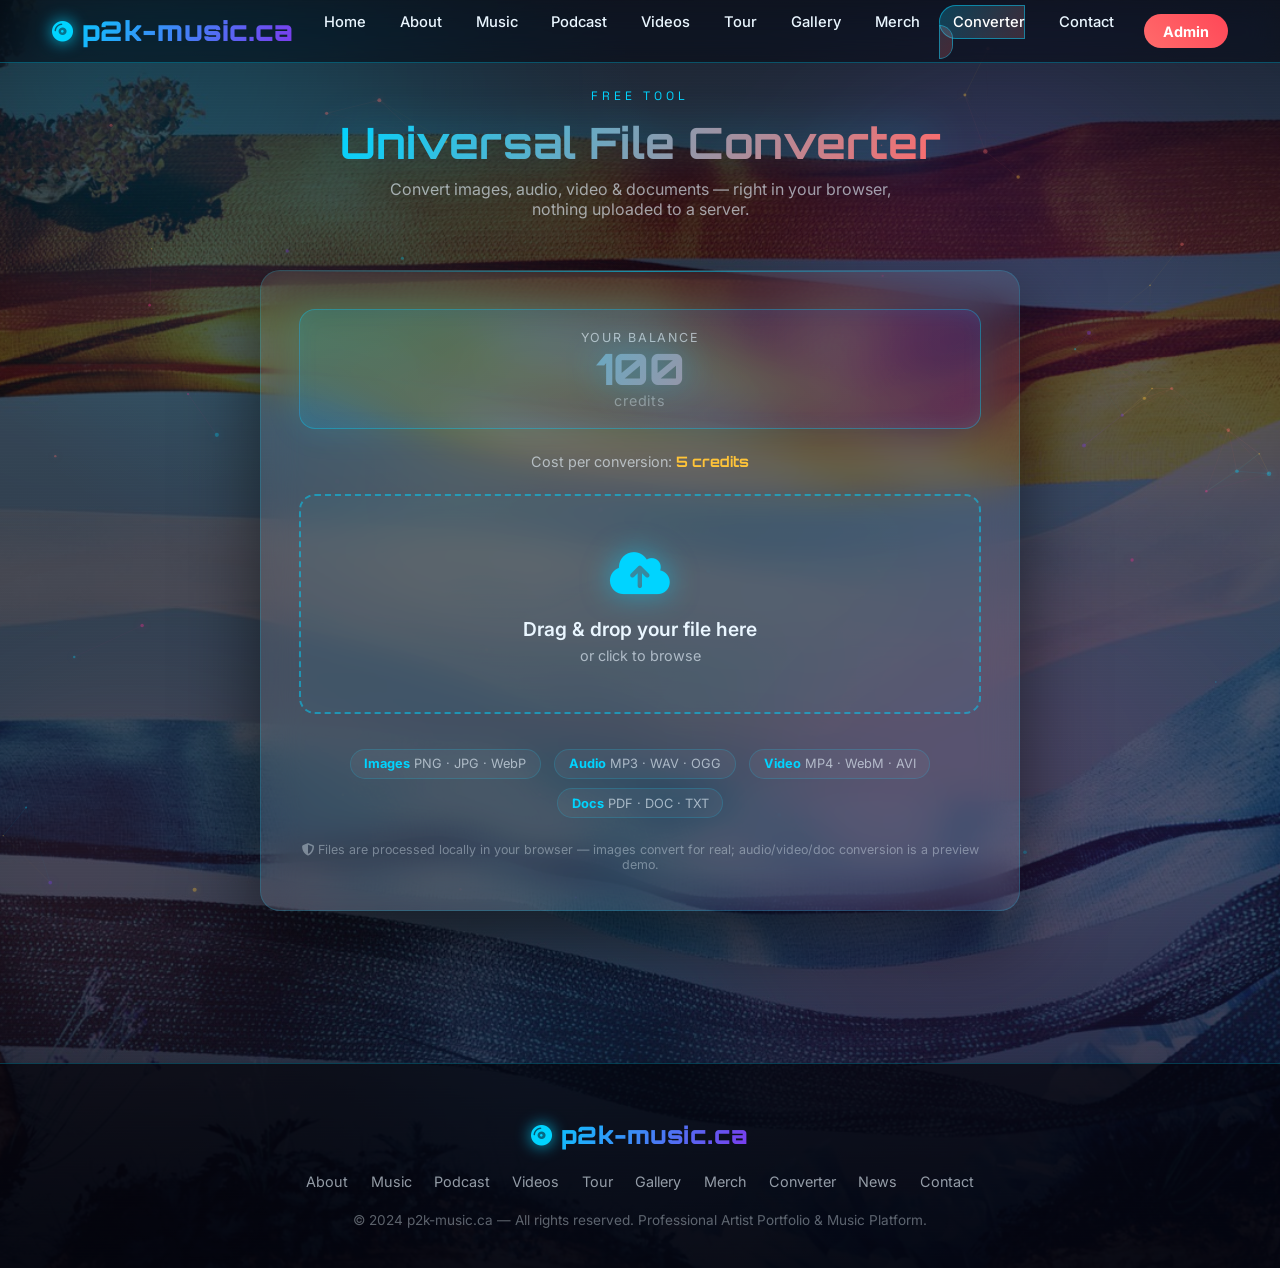
==== converter/index.html @ 592f733a "Add backend, real tracks, new background, and file converter Audio: replace the 1-byte placeholders " ====
<!DOCTYPE html>
<html lang="en">
<head>
    <meta charset="UTF-8">
    <meta name="viewport" content="width=device-width, initial-scale=1.0">
    <title>File Converter — p2k-music.ca</title>
    <meta name="description" content="P2K Universal File Converter — convert images, audio, video and documents right in your browser.">
    <meta name="theme-color" content="#05060d">
    <link rel="preconnect" href="https://fonts.googleapis.com">
    <link rel="preconnect" href="https://fonts.gstatic.com" crossorigin>
    <link href="https://cdnjs.cloudflare.com/ajax/libs/font-awesome/6.4.0/css/all.min.css" rel="stylesheet">
    <link href="https://fonts.googleapis.com/css2?family=Orbitron:wght@400;600;700;900&family=Inter:wght@300;400;500;600;700;800&family=Space+Grotesk:wght@400;500;700&display=swap" rel="stylesheet">
    <link rel="stylesheet" href="../assets/styles.css">
    <style>
        /* ── P2K File Converter — neon-glass styling (scoped .conv-*) ── */
        .conv-wrap { max-width: 760px; margin: 0 auto; }
        .conv-card {
            background: var(--glass-strong); backdrop-filter: blur(18px);
            border: 1px solid var(--glass-brd); border-radius: var(--radius);
            padding: 2.4rem; box-shadow: 0 30px 80px rgba(0,0,0,0.55);
            position: relative; overflow: hidden;
        }
        .conv-card::before { /* soft top sheen */
            content:""; position:absolute; inset:0 0 auto 0; height:1px;
            background: linear-gradient(90deg, transparent, rgba(0,212,255,0.6), transparent);
        }
        .conv-balance {
            background: linear-gradient(135deg, rgba(0,212,255,0.16), rgba(124,58,237,0.16));
            border: 1px solid rgba(0,212,255,0.35); border-radius: 16px;
            padding: 1.2rem 1.5rem; text-align: center; margin-bottom: 1.4rem;
            box-shadow: 0 0 34px rgba(0,212,255,0.14), inset 0 0 22px rgba(0,212,255,0.05);
        }
        .conv-balance .lbl { font-size: 0.78rem; color: var(--muted); letter-spacing: 0.14em; text-transform: uppercase; }
        .conv-balance .amt {
            font-family: 'Orbitron', monospace; font-size: 2.7rem; font-weight: 800; line-height: 1.1;
            background: var(--grad); -webkit-background-clip: text; background-clip: text; color: transparent;
            filter: drop-shadow(0 0 18px rgba(0,212,255,0.35));
        }
        .conv-balance .cr { font-size: 0.9rem; color: var(--faint); letter-spacing: 0.05em; }
        .conv-cost { text-align: center; color: var(--muted); margin-bottom: 1.5rem; font-size: 0.9rem; }
        .conv-cost strong { color: var(--gold); font-family: 'Orbitron', monospace; }

        .conv-dropzone {
            border: 2px dashed rgba(0,212,255,0.5); border-radius: 16px;
            padding: 3rem 1.5rem; text-align: center; background: rgba(0,212,255,0.04);
            cursor: pointer; transition: all 0.3s ease; margin-bottom: 1.4rem;
        }
        .conv-dropzone:hover { background: rgba(0,212,255,0.08); border-color: var(--cyan); box-shadow: 0 0 34px rgba(0,212,255,0.15); }
        .conv-dropzone.dragover { background: rgba(255,107,107,0.08); border-color: var(--coral); transform: scale(1.02); box-shadow: 0 0 44px rgba(255,107,107,0.22); }
        .conv-dropzone .ic { font-size: 3rem; margin-bottom: 0.9rem; color: var(--cyan); filter: drop-shadow(0 0 14px rgba(0,212,255,0.55)); }
        .conv-dropzone .t1 { font-size: 1.2rem; color: var(--ink); font-weight: 600; margin-bottom: 0.35rem; }
        .conv-dropzone .t2 { font-size: 0.9rem; color: var(--muted); }

        .conv-fileinfo { display: none; background: var(--glass); border: 1px solid var(--glass-brd); border-radius: 12px; padding: 1rem 1.2rem; margin-bottom: 1.4rem; }
        .conv-fileinfo.active { display: block; animation: fadeIn 0.35s ease; }
        .conv-fileinfo .fn { font-weight: 700; color: var(--ink); margin-bottom: 0.25rem; word-break: break-all; }
        .conv-fileinfo .fn i { color: var(--cyan); margin-right: 0.4rem; }
        .conv-fileinfo .ft { color: var(--muted); font-size: 0.85rem; }

        .conv-options { display: none; margin-bottom: 1.4rem; }
        .conv-options.active { display: block; animation: fadeIn 0.35s ease; }
        .conv-label { display: block; font-weight: 700; color: var(--ink); margin-bottom: 0.8rem; letter-spacing: 0.02em; }
        .conv-formats { display: flex; gap: 0.6rem; flex-wrap: wrap; }
        .conv-format-btn {
            padding: 0.7rem 1.4rem; border: 1px solid rgba(0,212,255,0.4); background: rgba(0,212,255,0.05);
            color: var(--cyan); border-radius: 10px; cursor: pointer; font-weight: 700; font-family: 'Inter', sans-serif;
            transition: all 0.25s ease;
        }
        .conv-format-btn:hover { background: rgba(0,212,255,0.15); box-shadow: 0 0 18px rgba(0,212,255,0.25); }
        .conv-format-btn.selected { background: var(--grad); color: #04121a; border-color: transparent; box-shadow: var(--glow-cyan); }

        .conv-btn {
            width: 100%; padding: 1rem; background: var(--grad); color: #04121a; border: none; border-radius: 12px;
            font-size: 1.05rem; font-weight: 800; font-family: 'Orbitron', monospace; letter-spacing: 0.03em;
            cursor: pointer; transition: all 0.3s ease; display: none; box-shadow: var(--glow-cyan);
        }
        .conv-btn.active { display: block; animation: fadeIn 0.35s ease; }
        .conv-btn:hover { transform: translateY(-2px); box-shadow: 0 12px 30px rgba(0,212,255,0.4); }

        .conv-progress { display: none; margin-top: 1.5rem; }
        .conv-progress.active { display: block; }
        .conv-track { width: 100%; height: 10px; background: rgba(255,255,255,0.08); border-radius: 6px; overflow: hidden; }
        .conv-fill { height: 100%; width: 0%; background: var(--grad); box-shadow: 0 0 14px rgba(0,212,255,0.5); transition: width 0.3s ease; }
        .conv-ptext { text-align: center; margin-top: 0.7rem; color: var(--muted); font-family: 'Orbitron', monospace; font-size: 0.88rem; }

        .conv-download { display: none; margin-top: 1.5rem; }
        .conv-download.active { display: block; animation: fadeIn 0.35s ease; }
        .conv-dl-btn {
            width: 100%; padding: 1rem; background: var(--grad-gold); color: #1a1200; border: none; border-radius: 12px;
            font-size: 1.05rem; font-weight: 800; font-family: 'Orbitron', monospace; cursor: pointer;
            transition: all 0.3s ease; box-shadow: 0 0 28px rgba(255,196,57,0.35);
        }
        .conv-dl-btn:hover { transform: translateY(-2px); box-shadow: 0 12px 30px rgba(255,196,57,0.5); }
        .conv-dl-btn i { margin-right: 0.5rem; }

        .conv-note { text-align: center; margin-top: 1.9rem; }
        .conv-note .chip { display: inline-block; background: var(--glass); border: 1px solid var(--glass-brd); padding: 0.4rem 0.85rem; border-radius: 20px; margin: 0.3rem; font-size: 0.8rem; color: var(--muted); }
        .conv-note .chip b { color: var(--cyan); font-weight: 700; }
        .conv-disclaimer { text-align:center; color: var(--faint); font-size: 0.78rem; margin-top: 1.2rem; }

        input[type="file"] { display: none; }
    </style>
</head>
<body data-page="converter">
    <div id="auroraField" aria-hidden="true"><div class="orb o1"></div><div class="orb o2"></div><div class="orb o3"></div><div class="orb o4"></div><div class="orb o5"></div><div class="orb o6"></div></div>
    <canvas id="fxParticles"></canvas>
    <div class="custom-bg" id="customBg" style="background-image: url('../background.jpg');"></div>

    <nav class="navbar" id="navbar">
        <div class="nav-container">
            <a href="../index.html" class="logo"><i class="fas fa-compact-disc"></i> p2k-music.ca</a>
            <ul class="nav-links" id="navLinks">
                <li><a class="navlink" data-nav="home" href="../index.html">Home</a></li>
                <li><a class="navlink" data-nav="about" href="../about.html">About</a></li>
                <li><a class="navlink" data-nav="music" href="../music.html">Music</a></li>
                <li><a class="navlink" data-nav="podcast" href="../podcast.html">Podcast</a></li>
                <li><a class="navlink" data-nav="videos" href="../videos.html">Videos</a></li>
                <li><a class="navlink" data-nav="tour" href="../tour.html">Tour</a></li>
                <li><a class="navlink" data-nav="gallery" href="../gallery.html">Gallery</a></li>
                <li><a class="navlink" data-nav="merch" href="../merch.html">Merch</a></li>
                <li><a class="navlink" data-nav="converter" href="index.html">Converter</a></li>
                <li><a class="navlink" data-nav="contact" href="../contact.html">Contact</a></li>
            </ul>
            <div class="nav-right">
                <a class="admin-button" href="../admin.html">Admin</a>
                <div class="mobile-toggle" id="mobileToggle"><i class="fas fa-bars"></i></div>
            </div>
        </div>
    </nav>

    <main class="page-main">
        <section class="section">
            <div class="section-head">
                <span class="section-kicker">Free Tool</span>
                <h2 class="section-title">Universal File Converter</h2>
                <p style="text-align:center; color:var(--muted); max-width:560px; margin:0.6rem auto 0;">Convert images, audio, video &amp; documents — right in your browser, nothing uploaded to a server.</p>
            </div>

            <div class="conv-wrap">
                <div class="conv-card">
                    <div class="conv-balance">
                        <div class="lbl">Your Balance</div>
                        <div class="amt" id="balanceAmount">0</div>
                        <div class="cr">credits</div>
                    </div>

                    <div class="conv-cost">Cost per conversion: <strong>5 credits</strong></div>

                    <div class="conv-dropzone" id="dropZone">
                        <div class="ic"><i class="fas fa-cloud-arrow-up"></i></div>
                        <div class="t1">Drag &amp; drop your file here</div>
                        <div class="t2">or click to browse</div>
                        <input type="file" id="fileInput" accept="image/*,audio/*,video/*,.pdf,.doc,.docx,.txt">
                    </div>

                    <div class="conv-fileinfo" id="fileInfo">
                        <div class="fn" id="fileName"><i class="fas fa-file"></i> filename.ext</div>
                        <div class="ft" id="fileType">Type: Image</div>
                    </div>

                    <div class="conv-options" id="conversionOptions">
                        <label class="conv-label">Convert to:</label>
                        <div class="conv-formats" id="formatButtons"></div>
                    </div>

                    <button class="conv-btn" id="convertBtn"><i class="fas fa-arrows-rotate"></i> Convert File</button>

                    <div class="conv-progress" id="progressContainer">
                        <div class="conv-track"><div class="conv-fill" id="progressFill"></div></div>
                        <div class="conv-ptext" id="progressText">Converting... 0%</div>
                    </div>

                    <div class="conv-download" id="downloadSection">
                        <button class="conv-dl-btn" id="downloadBtn"><i class="fas fa-download"></i> Download Converted File</button>
                    </div>

                    <div class="conv-note">
                        <span class="chip"><b>Images</b> PNG · JPG · WebP</span>
                        <span class="chip"><b>Audio</b> MP3 · WAV · OGG</span>
                        <span class="chip"><b>Video</b> MP4 · WebM · AVI</span>
                        <span class="chip"><b>Docs</b> PDF · DOC · TXT</span>
                    </div>
                    <p class="conv-disclaimer"><i class="fas fa-shield-halved"></i> Files are processed locally in your browser — images convert for real; audio/video/doc conversion is a preview demo.</p>
                </div>
            </div>
        </section>
    </main>

    <footer class="footer">
        <a href="../index.html" class="logo" style="font-size:1.5rem; justify-content:center;"><i class="fas fa-compact-disc"></i> p2k-music.ca</a>
        <div class="footer-nav">
            <a href="../about.html">About</a><a href="../music.html">Music</a><a href="../podcast.html">Podcast</a><a href="../videos.html">Videos</a><a href="../tour.html">Tour</a><a href="../gallery.html">Gallery</a><a href="../merch.html">Merch</a><a href="index.html">Converter</a><a href="../news.html">News</a><a href="../contact.html">Contact</a>
        </div>
        <p class="fine">&copy; 2024 p2k-music.ca — All rights reserved. Professional Artist Portfolio &amp; Music Platform.</p>
    </footer>

    <script>
        // ── Living background: aurora orbs (CSS) + particle constellation ──
        (function(){
            const canvas = document.getElementById('fxParticles'); if (!canvas) return;
            const ctx = canvas.getContext('2d'); let w, h, ps = [];
            const PAL = [[0,212,255],[124,58,237],[255,45,149],[255,107,107],[255,196,57]];
            const reduce = matchMedia('(prefers-reduced-motion: reduce)').matches;
            function resize(){ w = canvas.width = innerWidth; h = canvas.height = innerHeight;
                const n = Math.min(90, Math.floor(w*h/18000));
                ps = Array.from({length:n}, () => { const c = PAL[Math.floor(Math.random()*PAL.length)];
                    return { x:Math.random()*w, y:Math.random()*h, vx:(Math.random()-.5)*.3, vy:(Math.random()-.5)*.3, r:Math.random()*1.8+.6, c }; }); }
            function draw(){ ctx.clearRect(0,0,w,h); ctx.globalCompositeOperation='lighter';
                for (let i=0;i<ps.length;i++){ const p=ps[i]; p.x+=p.vx; p.y+=p.vy;
                    if(p.x<0||p.x>w)p.vx*=-1; if(p.y<0||p.y>h)p.vy*=-1;
                    ctx.beginPath(); ctx.arc(p.x,p.y,p.r,0,Math.PI*2);
                    ctx.fillStyle=`rgba(${p.c[0]},${p.c[1]},${p.c[2]},.6)`;
                    ctx.shadowColor=`rgba(${p.c[0]},${p.c[1]},${p.c[2]},.9)`; ctx.shadowBlur=8; ctx.fill();
                    for (let j=i+1;j<ps.length;j++){ const q=ps[j], dx=p.x-q.x, dy=p.y-q.y, d=Math.hypot(dx,dy);
                        if(d<120){ ctx.beginPath(); ctx.moveTo(p.x,p.y); ctx.lineTo(q.x,q.y);
                            ctx.strokeStyle=`rgba(${p.c[0]},${p.c[1]},${p.c[2]},${.15*(1-d/120)})`; ctx.lineWidth=1; ctx.shadowBlur=0; ctx.stroke(); } } }
                ctx.shadowBlur=0; ctx.globalCompositeOperation='source-over'; requestAnimationFrame(draw); }
            resize(); addEventListener('resize', resize); if (!reduce) draw();
        })();

        // Mobile nav toggle (standalone — this page doesn't load the shared app.js)
        (function(){ const t=document.getElementById('mobileToggle'), n=document.getElementById('navLinks');
            if(t&&n) t.addEventListener('click',()=>n.classList.toggle('open')); })();

        // ===================== FILE CONVERTER =====================
        let currentFile = null;
        let selectedFormat = null;
        let convertedBlob = null;
        let creditBalance = 0;
        const COST_PER_CONVERSION = 5;

        function initBalance() {
            const stored = localStorage.getItem('creditBalance');
            if (stored) { creditBalance = parseInt(stored); }
            else { creditBalance = 100; localStorage.setItem('creditBalance', creditBalance); }
            updateBalanceDisplay();
        }
        function updateBalanceDisplay() {
            document.getElementById('balanceAmount').textContent = creditBalance;
            localStorage.setItem('creditBalance', creditBalance);
        }

        const formatOptions = {
            image: { formats: ['PNG', 'JPG', 'WebP'], mimeTypes: ['image/png', 'image/jpeg', 'image/webp'] },
            audio: { formats: ['MP3', 'WAV', 'OGG'], mimeTypes: ['audio/mpeg', 'audio/wav', 'audio/ogg'] },
            video: { formats: ['MP4', 'WebM', 'AVI'], mimeTypes: ['video/mp4', 'video/webm', 'video/x-msvideo'] },
            document: { formats: ['PDF', 'TXT', 'DOC'], mimeTypes: ['application/pdf', 'text/plain', 'application/msword'] }
        };

        const dropZone = document.getElementById('dropZone');
        const fileInput = document.getElementById('fileInput');
        const fileInfo = document.getElementById('fileInfo');
        const fileName = document.getElementById('fileName');
        const fileType = document.getElementById('fileType');
        const conversionOptions = document.getElementById('conversionOptions');
        const formatButtons = document.getElementById('formatButtons');
        const convertBtn = document.getElementById('convertBtn');
        const progressContainer = document.getElementById('progressContainer');
        const progressFill = document.getElementById('progressFill');
        const progressText = document.getElementById('progressText');
        const downloadSection = document.getElementById('downloadSection');
        const downloadBtn = document.getElementById('downloadBtn');

        dropZone.addEventListener('click', () => fileInput.click());
        fileInput.addEventListener('change', (e) => { if (e.target.files.length > 0) handleFile(e.target.files[0]); });
        dropZone.addEventListener('dragover', (e) => { e.preventDefault(); dropZone.classList.add('dragover'); });
        dropZone.addEventListener('dragleave', () => dropZone.classList.remove('dragover'));
        dropZone.addEventListener('drop', (e) => {
            e.preventDefault(); dropZone.classList.remove('dragover');
            if (e.dataTransfer.files.length > 0) handleFile(e.dataTransfer.files[0]);
        });

        function handleFile(file) {
            currentFile = file;
            fileName.innerHTML = '<i class="fas fa-file"></i> ' + file.name;
            const cat = getFileTypeCategory(file);
            fileType.textContent = `Type: ${cat.charAt(0).toUpperCase() + cat.slice(1)}`;
            fileInfo.classList.add('active');
            showFormatOptions(cat);
            convertBtn.classList.remove('active');
            progressContainer.classList.remove('active');
            downloadSection.classList.remove('active');
            selectedFormat = null;
        }

        function getFileTypeCategory(file) {
            if (file.type.startsWith('image/')) return 'image';
            if (file.type.startsWith('audio/')) return 'audio';
            if (file.type.startsWith('video/')) return 'video';
            if (file.type.includes('pdf') || file.type.includes('document') || file.type.includes('text')) return 'document';
            const ext = file.name.split('.').pop().toLowerCase();
            if (['png','jpg','jpeg','gif','webp','bmp'].includes(ext)) return 'image';
            if (['mp3','wav','ogg','flac','aac'].includes(ext)) return 'audio';
            if (['mp4','webm','avi','mov','mkv'].includes(ext)) return 'video';
            if (['pdf','doc','docx','txt','rtf'].includes(ext)) return 'document';
            return 'image';
        }

        function showFormatOptions(category) {
            const options = formatOptions[category];
            formatButtons.innerHTML = '';
            options.formats.forEach((format, index) => {
                const btn = document.createElement('button');
                btn.className = 'conv-format-btn';
                btn.textContent = format;
                btn.addEventListener('click', () => {
                    document.querySelectorAll('.conv-format-btn').forEach(b => b.classList.remove('selected'));
                    btn.classList.add('selected');
                    selectedFormat = { name: format, mimeType: options.mimeTypes[index] };
                    convertBtn.classList.add('active');
                });
                formatButtons.appendChild(btn);
            });
            conversionOptions.classList.add('active');
        }

        convertBtn.addEventListener('click', async () => {
            if (!selectedFormat || !currentFile) return;
            if (creditBalance < COST_PER_CONVERSION) {
                alert(`Insufficient credits! You need ${COST_PER_CONVERSION} credits. Current balance: ${creditBalance}`);
                return;
            }
            convertBtn.classList.remove('active');
            progressContainer.classList.add('active');
            downloadSection.classList.remove('active');
            creditBalance -= COST_PER_CONVERSION;
            updateBalanceDisplay();

            let progress = 0;
            const progressInterval = setInterval(() => {
                progress += Math.random() * 15;
                if (progress > 90) progress = 90;
                progressFill.style.width = progress + '%';
                progressText.textContent = `Converting... ${Math.round(progress)}%`;
            }, 200);

            try {
                const category = getFileTypeCategory(currentFile);
                if (category === 'image') {
                    convertedBlob = await convertImage(currentFile, selectedFormat.mimeType);
                } else {
                    await new Promise(resolve => setTimeout(resolve, 2000));
                    convertedBlob = currentFile;
                }
                clearInterval(progressInterval);
                progressFill.style.width = '100%';
                progressText.textContent = 'Conversion Complete!';
                setTimeout(() => { progressContainer.classList.remove('active'); downloadSection.classList.add('active'); }, 500);
            } catch (error) {
                clearInterval(progressInterval);
                progressText.textContent = 'Error: ' + error.message;
                convertBtn.classList.add('active');
                creditBalance += COST_PER_CONVERSION;
                updateBalanceDisplay();
            }
        });

        function convertImage(file, targetMimeType) {
            return new Promise((resolve, reject) => {
                const reader = new FileReader();
                reader.onload = (e) => {
                    const img = new Image();
                    img.onload = () => {
                        const canvas = document.createElement('canvas');
                        canvas.width = img.naturalWidth; canvas.height = img.naturalHeight;
                        const ctx = canvas.getContext('2d'); ctx.drawImage(img, 0, 0);
                        canvas.toBlob((blob) => resolve(blob), targetMimeType, 0.92);
                    };
                    img.onerror = reject; img.src = e.target.result;
                };
                reader.onerror = reject; reader.readAsDataURL(file);
            });
        }

        downloadBtn.addEventListener('click', () => {
            if (!convertedBlob) return;
            const url = URL.createObjectURL(convertedBlob);
            const a = document.createElement('a');
            a.href = url;
            const originalName = currentFile.name.replace(/\.[^/.]+$/, '');
            const extension = selectedFormat.name.toLowerCase();
            a.download = `${originalName}_converted.${extension}`;
            document.body.appendChild(a); a.click(); document.body.removeChild(a);
            URL.revokeObjectURL(url);
        });

        initBalance();
    </script>
</body>
</html>
---- assets/styles.css ----
/* ============================================================
           p2k-music.ca — enhanced front-end
           Palette + design tokens (keeps P2K's cyan/coral, adds depth)
           ============================================================ */
        :root {
            --cyan: #00d4ff;
            --coral: #ff6b6b;
            --violet: #7c3aed;
            --magenta: #ff2d95;
            --gold: #ffc439;

            --bg-0: #05060d;
            --bg-1: #0a0e1f;
            --bg-2: #0d1b3a;

            --ink: #eaf6ff;
            --muted: rgba(234, 246, 255, 0.62);
            --faint: rgba(234, 246, 255, 0.38);

            --glass: rgba(255, 255, 255, 0.045);
            --glass-strong: rgba(255, 255, 255, 0.07);
            --glass-brd: rgba(0, 212, 255, 0.18);

            --grad: linear-gradient(120deg, var(--cyan), var(--coral));
            --grad-tri: linear-gradient(120deg, #00d4ff 0%, #7c3aed 52%, #ff2d95 100%);
            --grad-gold: linear-gradient(45deg, var(--gold), #ff9500);

            --glow-cyan: 0 0 28px rgba(0, 212, 255, 0.45);
            --glow-coral: 0 0 28px rgba(255, 107, 107, 0.40);
            --radius: 20px;
            --nav-h: 68px;
        }

        * { margin: 0; padding: 0; box-sizing: border-box; }

        html { scroll-behavior: smooth; }

        body {
            font-family: 'Inter', sans-serif;
            background: var(--bg-0);
            color: var(--ink);
            min-height: 100vh;
            overflow-x: hidden;
            position: relative;
        }

        /* Layered animated aurora background */
        body::before {
            content: "";
            position: fixed;
            inset: 0;
            z-index: -3;
            background:
                radial-gradient(48vw 48vw at 12% 8%, rgba(0, 212, 255, 0.16), transparent 60%),
                radial-gradient(44vw 44vw at 88% 18%, rgba(124, 58, 237, 0.16), transparent 62%),
                radial-gradient(50vw 50vw at 78% 92%, rgba(255, 45, 149, 0.13), transparent 60%),
                radial-gradient(46vw 46vw at 22% 88%, rgba(255, 107, 107, 0.12), transparent 60%),
                linear-gradient(135deg, var(--bg-0) 0%, var(--bg-1) 50%, var(--bg-2) 100%);
            background-size: 200% 200%, 200% 200%, 200% 200%, 200% 200%, 100% 100%;
            animation: auroraDrift 24s ease-in-out infinite alternate;
        }

        /* Fine grain / scanline texture */
        body::after {
            content: "";
            position: fixed;
            inset: 0;
            z-index: -2;
            pointer-events: none;
            opacity: 0.5;
            background-image:
                repeating-linear-gradient(0deg, rgba(255, 255, 255, 0.02) 0 1px, transparent 1px 3px);
            mix-blend-mode: overlay;
        }

        @keyframes auroraDrift {
            0%   { background-position: 0% 0%, 100% 0%, 100% 100%, 0% 100%, 0 0; }
            100% { background-position: 30% 20%, 70% 10%, 60% 80%, 20% 70%, 0 0; }
        }

        /* Kept from original — admin-set custom background image */
        .custom-bg {
            position: fixed;
            top: 0; left: 0;
            width: 100%; height: 100%;
            background-size: cover;
            background-position: center;
            background-attachment: fixed;
            opacity: 0.5;              /* ribbon photo — muted by the dark base so text stays readable */
            z-index: -2;               /* sits behind the particle motion */
            transition: all 0.6s ease;
            pointer-events: none;
        }
        /* Readability scrim over the photo so light text/nav/hero stay legible */
        .custom-bg::after {
            content: "";
            position: absolute; inset: 0;
            background:
                linear-gradient(180deg, rgba(5,6,13,0.72) 0%, rgba(5,6,13,0.35) 30%, rgba(5,6,13,0.45) 70%, rgba(5,6,13,0.8) 100%);
        }

        /* Particle canvas */
        #fxParticles {
            position: fixed;
            inset: 0;
            z-index: -1;
            pointer-events: none;
            opacity: 0.55;
        }

        /* Cursor glow (desktop) */
        #cursorGlow {
            position: fixed;
            width: 420px; height: 420px;
            border-radius: 50%;
            pointer-events: none;
            z-index: 5;
            transform: translate(-50%, -50%);
            background: radial-gradient(circle, rgba(0, 212, 255, 0.10), transparent 60%);
            opacity: 0;
            transition: opacity 0.4s ease;
            mix-blend-mode: screen;
        }

        ::selection { background: rgba(0, 212, 255, 0.35); color: #fff; }

        /* Scrollbar */
        ::-webkit-scrollbar { width: 11px; }
        ::-webkit-scrollbar-track { background: var(--bg-0); }
        ::-webkit-scrollbar-thumb {
            background: linear-gradient(var(--cyan), var(--violet));
            border-radius: 10px;
            border: 2px solid var(--bg-0);
        }

        /* ============ INTRO LOADER ============ */
        #loader {
            position: fixed;
            inset: 0;
            z-index: 9999;
            background: radial-gradient(circle at 50% 40%, #0a1330, var(--bg-0) 70%);
            display: flex;
            flex-direction: column;
            align-items: center;
            justify-content: center;
            gap: 1.6rem;
            transition: opacity 0.7s ease, visibility 0.7s ease;
        }
        #loader.hide { opacity: 0; visibility: hidden; }
        .loader-logo {
            font-family: 'Orbitron', monospace;
            font-size: clamp(2rem, 7vw, 3.6rem);
            font-weight: 900;
            letter-spacing: 2px;
            background: var(--grad-tri);
            background-size: 200% auto;
            -webkit-background-clip: text; background-clip: text;
            -webkit-text-fill-color: transparent;
            animation: shimmer 3s linear infinite;
            filter: drop-shadow(0 0 24px rgba(0, 212, 255, 0.5));
        }
        .loader-bar {
            width: min(240px, 60vw);
            height: 4px;
            border-radius: 4px;
            background: rgba(255, 255, 255, 0.08);
            overflow: hidden;
        }
        .loader-bar span {
            display: block; height: 100%; width: 40%;
            background: var(--grad);
            border-radius: 4px;
            animation: loaderRun 1.1s ease-in-out infinite;
        }
        .loader-sub { color: var(--faint); font-size: 0.8rem; letter-spacing: 3px; text-transform: uppercase; }
        @keyframes loaderRun {
            0% { transform: translateX(-120%); }
            100% { transform: translateX(320%); }
        }

        /* ============ SCROLL PROGRESS ============ */
        #scrollProgress {
            position: fixed;
            top: 0; left: 0;
            height: 3px;
            width: 0%;
            background: var(--grad-tri);
            background-size: 200% auto;
            z-index: 1600;
            box-shadow: 0 0 12px rgba(0, 212, 255, 0.7);
            animation: shimmer 4s linear infinite;
        }

        @keyframes shimmer { to { background-position: 200% center; } }

        /* ============ NAVBAR ============ */
        .navbar {
            background: rgba(6, 8, 16, 0.55);
            backdrop-filter: blur(16px) saturate(140%);
            -webkit-backdrop-filter: blur(16px) saturate(140%);
            padding: 0.7rem 0;
            position: fixed;
            width: 100%;
            top: 0;
            z-index: 1000;
            border-bottom: 1px solid rgba(0, 212, 255, 0.22);
            transition: background 0.4s ease, box-shadow 0.4s ease, padding 0.4s ease;
        }
        .navbar.scrolled {
            background: rgba(5, 6, 13, 0.82);
            box-shadow: 0 8px 30px rgba(0, 0, 0, 0.45);
        }

        .nav-container {
            max-width: 1240px;
            margin: 0 auto;
            padding: 0 2rem;
            display: flex;
            justify-content: space-between;
            align-items: center;
            gap: 1rem;
        }

        .logo {
            font-family: 'Orbitron', monospace;
            font-size: 1.7rem;
            font-weight: 900;
            letter-spacing: 0.5px;
            background: var(--grad-tri);
            background-size: 200% auto;
            -webkit-background-clip: text; background-clip: text;
            -webkit-text-fill-color: transparent;
            animation: shimmer 5s linear infinite;
            text-decoration: none;
            display: inline-flex;
            align-items: center;
            gap: 0.5rem;
            white-space: nowrap;
        }
        .logo i { -webkit-text-fill-color: var(--cyan); font-size: 1.3rem; filter: drop-shadow(0 0 8px var(--cyan)); }

        .nav-links {
            display: flex;
            gap: 0.35rem;
            list-style: none;
            align-items: center;
        }
        .nav-links a {
            color: var(--ink);
            text-decoration: none;
            padding: 0.5rem 0.9rem;
            border-radius: 30px;
            transition: color 0.25s ease, background 0.25s ease, transform 0.25s ease;
            font-weight: 500;
            font-size: 0.92rem;
            position: relative;
        }
        .nav-links a::after {
            content: "";
            position: absolute;
            left: 50%; bottom: 4px;
            width: 0; height: 2px;
            transform: translateX(-50%);
            background: var(--grad);
            border-radius: 2px;
            transition: width 0.25s ease;
        }
        .nav-links a:hover { transform: translateY(-2px); color: #fff; }
        .nav-links a:hover::after { width: 55%; }
        .nav-links a.active {
            background: linear-gradient(120deg, rgba(0, 212, 255, 0.2), rgba(255, 107, 107, 0.18));
            color: #fff;
            box-shadow: inset 0 0 0 1px rgba(0, 212, 255, 0.4);
        }
        .nav-links a.active::after { width: 0; }

        .nav-right { display: flex; gap: 0.8rem; align-items: center; }

        .admin-badge {
            background: rgba(0, 212, 255, 0.16);
            border: 1px solid var(--cyan);
            padding: 0.4rem 0.8rem;
            border-radius: 20px;
            font-size: 0.82rem;
            color: var(--cyan);
            font-weight: 600;
            box-shadow: var(--glow-cyan);
        }

        .logout-btn {
            background: var(--grad-gold);
            color: #2a1a00;
            border: none;
            padding: 0.55rem 1.1rem;
            border-radius: 25px;
            cursor: pointer;
            font-weight: 700;
            transition: all 0.3s ease;
            display: none;
        }
        .logout-btn:hover { transform: translateY(-2px); box-shadow: 0 6px 18px rgba(255, 196, 57, 0.4); }
        .logout-btn.show { display: block; }

        .mobile-toggle {
            display: none;
            font-size: 1.4rem;
            cursor: pointer;
            color: var(--cyan);
            width: 42px; height: 42px;
            align-items: center; justify-content: center;
            border-radius: 12px;
            border: 1px solid rgba(0, 212, 255, 0.25);
        }

        /* ============ BUTTONS ============ */
        .cta-button, .admin-button, .btn, .comment-submit, .login-btn, .wallet-btn, .ghost-btn {
            position: relative;
            overflow: hidden;
        }
        .cta-button::before, .admin-button::before, .btn::before, .ghost-btn::before {
            content: "";
            position: absolute;
            top: 0; left: -120%;
            width: 100%; height: 100%;
            background: linear-gradient(120deg, transparent, rgba(255, 255, 255, 0.35), transparent);
            transition: left 0.6s ease;
        }
        .cta-button:hover::before, .admin-button:hover::before, .btn:hover::before, .ghost-btn:hover::before { left: 120%; }

        .cta-button {
            display: inline-flex;
            align-items: center;
            gap: 0.6rem;
            padding: 1rem 2.1rem;
            background: var(--grad);
            color: #04121a;
            text-decoration: none;
            border-radius: 50px;
            font-weight: 700;
            transition: all 0.3s ease;
            text-transform: uppercase;
            letter-spacing: 1px;
            box-shadow: 0 8px 24px rgba(0, 212, 255, 0.25);
        }
        .cta-button:hover { transform: translateY(-3px); box-shadow: 0 14px 36px rgba(0, 212, 255, 0.45); }

        .ghost-btn {
            display: inline-flex;
            align-items: center;
            gap: 0.6rem;
            padding: 1rem 2rem;
            background: transparent;
            color: var(--ink);
            text-decoration: none;
            border-radius: 50px;
            font-weight: 700;
            letter-spacing: 1px;
            text-transform: uppercase;
            border: 1.5px solid rgba(0, 212, 255, 0.5);
            transition: all 0.3s ease;
            cursor: pointer;
        }
        .ghost-btn:hover { background: rgba(0, 212, 255, 0.1); transform: translateY(-3px); box-shadow: var(--glow-cyan); }

        .admin-button {
            display: inline-block;
            padding: 0.55rem 1.2rem;
            background: linear-gradient(45deg, var(--coral), #ff4757);
            color: white;
            text-decoration: none;
            border-radius: 25px;
            font-weight: 700;
            cursor: pointer;
            border: none;
            transition: all 0.3s ease;
            font-size: 0.9rem;
        }
        .admin-button:hover { transform: translateY(-2px); box-shadow: var(--glow-coral); }

        /* ============ ADMIN LOGIN MODAL ============ */
        .admin-login-modal {
            display: none;
            position: fixed;
            inset: 0;
            background: rgba(3, 4, 10, 0.9);
            backdrop-filter: blur(8px);
            z-index: 2000;
            justify-content: center;
            align-items: center;
            padding: 2rem;
        }
        .admin-login-modal.show { display: flex; animation: fadeIn 0.3s ease; }

        .login-box {
            background: var(--glass-strong);
            backdrop-filter: blur(18px);
            border: 1px solid rgba(0, 212, 255, 0.3);
            border-radius: var(--radius);
            padding: 3rem;
            max-width: 400px;
            width: 100%;
            text-align: center;
            box-shadow: 0 30px 80px rgba(0, 0, 0, 0.6), var(--glow-cyan);
            animation: popIn 0.4s cubic-bezier(0.2, 0.9, 0.3, 1.2);
        }
        .login-box h2 {
            font-family: 'Orbitron', monospace;
            font-size: 1.9rem;
            margin-bottom: 2rem;
            background: var(--grad);
            -webkit-background-clip: text; background-clip: text;
            -webkit-text-fill-color: transparent;
        }
        .login-input {
            width: 100%;
            padding: 0.85rem;
            margin-bottom: 1.5rem;
            background: rgba(255, 255, 255, 0.06);
            border: 1px solid rgba(0, 212, 255, 0.3);
            border-radius: 10px;
            color: white;
            font-size: 1rem;
        }
        .login-input::placeholder { color: rgba(255, 255, 255, 0.5); }
        .login-input:focus { outline: none; border-color: var(--cyan); box-shadow: 0 0 18px rgba(0, 212, 255, 0.3); }

        .login-btn {
            width: 100%;
            padding: 0.85rem;
            background: var(--grad);
            border: none;
            border-radius: 10px;
            color: #04121a;
            font-weight: 700;
            font-size: 1rem;
            cursor: pointer;
            transition: all 0.3s ease;
        }
        .login-btn:hover { transform: translateY(-2px); box-shadow: 0 10px 24px rgba(0, 212, 255, 0.35); }
        .login-error { color: var(--coral); margin-bottom: 1rem; display: none; font-size: 0.9rem; }

        /* ============ WALLET ============ */
        #admin-wallet {
            display: none;
            background: linear-gradient(135deg, rgba(0, 212, 255, 0.08), rgba(124, 58, 237, 0.08));
            border: 1px solid rgba(0, 212, 255, 0.35);
            border-radius: var(--radius);
            padding: 2rem;
            margin: 6rem auto 1rem;
            max-width: 1200px;
            box-shadow: var(--glow-cyan);
        }
        #admin-wallet.show { display: block; animation: fadeUp 0.6s ease; }

        .wallet-header {
            font-family: 'Orbitron', monospace;
            font-size: 1.6rem;
            color: var(--cyan);
            margin-bottom: 1.5rem;
            display: flex;
            align-items: center;
            gap: 0.8rem;
        }
        #wallet-live-badge {
            display: inline-flex;
            align-items: center;
            font-size: 0.8rem;
            padding: 0.25rem 0.7rem;
            border-radius: 20px;
            background: rgba(255, 196, 57, 0.15);
            color: var(--gold);
            font-family: 'Inter', sans-serif;
            font-weight: 600;
        }
        #wallet-live-badge.wallet-live {
            background: rgba(0, 212, 255, 0.15);
            color: var(--cyan);
            animation: pulse 1.2s infinite;
        }
        @keyframes pulse { 0%, 100% { opacity: 1; } 50% { opacity: 0.55; } }

        .wallet-display {
            background: rgba(0, 0, 0, 0.35);
            border: 1px solid rgba(0, 212, 255, 0.25);
            border-radius: 15px;
            padding: 1.5rem;
            margin-bottom: 1.5rem;
        }
        .wallet-balance { display: flex; align-items: baseline; justify-content: center; margin-bottom: 1rem; }
        #w-dollars { font-size: 3rem; font-weight: 900; color: var(--cyan); font-family: 'Orbitron', monospace; text-shadow: var(--glow-cyan); }
        #w-cents { font-size: 1.5rem; color: var(--cyan); margin-left: 0.2rem; }
        .wallet-balance::before { content: "$"; font-size: 1.6rem; color: var(--cyan); align-self: flex-start; margin-top: 0.4rem; }

        .wallet-stats { display: grid; grid-template-columns: repeat(auto-fit, minmax(150px, 1fr)); gap: 1rem; margin-bottom: 1rem; }
        .wallet-stat { text-align: center; padding: 1rem; background: rgba(255, 255, 255, 0.05); border-radius: 12px; border: 1px solid rgba(0, 212, 255, 0.2); }
        .wallet-stat-label { font-size: 0.82rem; color: var(--muted); margin-bottom: 0.3rem; }
        .wallet-stat-value { font-size: 1.3rem; font-weight: 600; color: var(--cyan); font-family: 'Orbitron', monospace; }

        .wallet-progress { background: rgba(0, 0, 0, 0.5); height: 20px; border-radius: 10px; overflow: hidden; margin-bottom: 0.5rem; }
        #w-bar { height: 100%; background: var(--grad); width: 0%; transition: width 0.3s ease; box-shadow: 0 0 14px rgba(0, 212, 255, 0.6); }
        .wallet-progress-text { text-align: center; font-size: 0.9rem; color: var(--muted); }

        .wallet-controls { display: grid; grid-template-columns: 1fr auto auto; gap: 1rem; margin-bottom: 1rem; }
        #w-amount { padding: 0.8rem; background: rgba(0, 0, 0, 0.35); border: 1px solid rgba(0, 212, 255, 0.3); border-radius: 10px; color: white; font-size: 1rem; }
        #w-amount:focus { outline: none; border-color: var(--cyan); }
        .wallet-btn { background: linear-gradient(45deg, #00b894, #00cec9); color: white; border: none; padding: 0.8rem 1.5rem; border-radius: 10px; cursor: pointer; font-weight: 700; transition: all 0.3s ease; }
        .wallet-btn:hover { transform: translateY(-2px); box-shadow: 0 6px 16px rgba(0, 184, 148, 0.4); }
        #w-success, #w-error { padding: 1rem; border-radius: 10px; display: none; margin-bottom: 1rem; }
        #w-success { background: rgba(0, 184, 148, 0.18); border: 1px solid #00b894; color: #00e6c0; }
        #w-error { background: rgba(255, 107, 107, 0.18); border: 1px solid var(--coral); color: var(--coral); }

        /* ============ HERO ============ */
        .hero {
            min-height: 100vh;
            display: flex;
            align-items: center;
            justify-content: center;
            text-align: center;
            position: relative;
            padding: calc(var(--nav-h) + 2rem) 1.5rem 4rem;
            overflow: hidden;
        }
        .hero-orb {
            position: absolute;
            border-radius: 50%;
            filter: blur(70px);
            opacity: 0.55;
            z-index: 0;
            animation: float 9s ease-in-out infinite;
        }
        .hero-orb.o1 { width: 340px; height: 340px; background: radial-gradient(circle, var(--cyan), transparent 65%); top: 8%; left: 8%; }
        .hero-orb.o2 { width: 380px; height: 380px; background: radial-gradient(circle, var(--magenta), transparent 65%); bottom: 6%; right: 8%; animation-delay: 2s; }
        .hero-orb.o3 { width: 260px; height: 260px; background: radial-gradient(circle, var(--violet), transparent 65%); top: 40%; right: 32%; animation-delay: 4s; }
        @keyframes float { 0%, 100% { transform: translateY(0) translateX(0); } 50% { transform: translateY(-30px) translateX(16px); } }

        #heroViz {
            position: absolute;
            left: 0; right: 0; bottom: 0;
            width: 100%;
            height: 190px;
            z-index: 0;
            opacity: 0.85;
            pointer-events: none;
        }

        .hero-content { position: relative; z-index: 2; max-width: 900px; }
        .hero-eyebrow {
            display: inline-flex;
            align-items: center;
            gap: 0.5rem;
            font-family: 'Space Grotesk', sans-serif;
            letter-spacing: 4px;
            text-transform: uppercase;
            font-size: 0.78rem;
            color: var(--cyan);
            padding: 0.5rem 1.1rem;
            border: 1px solid rgba(0, 212, 255, 0.3);
            border-radius: 30px;
            background: rgba(0, 212, 255, 0.06);
            margin-bottom: 1.6rem;
            animation: fadeUp 0.8s 0.1s both;
        }
        .hero-eyebrow .dot { width: 8px; height: 8px; border-radius: 50%; background: var(--cyan); box-shadow: 0 0 10px var(--cyan); animation: pulse 1.4s infinite; }

        .hero-content h1 {
            font-family: 'Orbitron', monospace;
            font-size: clamp(2.6rem, 9vw, 6rem);
            font-weight: 900;
            line-height: 1.02;
            margin-bottom: 1.1rem;
            background: var(--grad-tri);
            background-size: 220% auto;
            -webkit-background-clip: text; background-clip: text;
            -webkit-text-fill-color: transparent;
            filter: drop-shadow(0 0 34px rgba(0, 212, 255, 0.4));
            animation: shimmer 6s linear infinite, fadeUp 0.9s 0.15s both;
        }
        .hero-content .tagline {
            font-size: clamp(1.05rem, 2.4vw, 1.5rem);
            margin-bottom: 2.2rem;
            color: var(--muted);
            animation: fadeUp 0.9s 0.28s both;
        }
        .hero-content .tagline b { color: var(--ink); font-weight: 600; }
        .hero-cta-row { display: flex; gap: 1rem; justify-content: center; flex-wrap: wrap; animation: fadeUp 0.9s 0.4s both; }

        .hero-chips {
            display: flex;
            gap: 0.7rem;
            justify-content: center;
            flex-wrap: wrap;
            margin-top: 2.6rem;
            animation: fadeUp 0.9s 0.55s both;
        }
        .hero-chip {
            font-size: 0.8rem;
            color: var(--muted);
            padding: 0.45rem 1rem;
            border-radius: 30px;
            border: 1px solid rgba(255, 255, 255, 0.12);
            background: rgba(255, 255, 255, 0.03);
            display: inline-flex;
            align-items: center;
            gap: 0.45rem;
        }
        .hero-chip i { color: var(--cyan); }

        .scroll-indicator {
            position: absolute;
            bottom: 22px; left: 50%;
            transform: translateX(-50%);
            z-index: 2;
            display: flex;
            flex-direction: column;
            align-items: center;
            gap: 0.4rem;
            color: var(--faint);
            font-size: 0.72rem;
            letter-spacing: 2px;
            text-transform: uppercase;
        }
        .scroll-mouse {
            width: 24px; height: 40px;
            border: 2px solid rgba(0, 212, 255, 0.5);
            border-radius: 14px;
            position: relative;
        }
        .scroll-mouse::after {
            content: "";
            position: absolute;
            top: 7px; left: 50%;
            transform: translateX(-50%);
            width: 4px; height: 8px;
            border-radius: 3px;
            background: var(--cyan);
            animation: scrollWheel 1.6s infinite;
        }
        @keyframes scrollWheel { 0% { opacity: 0; transform: translate(-50%, 0); } 40% { opacity: 1; } 80% { opacity: 0; transform: translate(-50%, 14px); } }

        @keyframes fadeUp { from { opacity: 0; transform: translateY(26px); } to { opacity: 1; transform: translateY(0); } }
        @keyframes fadeIn { from { opacity: 0; } to { opacity: 1; } }
        @keyframes popIn { from { opacity: 0; transform: scale(0.9); } to { opacity: 1; transform: scale(1); } }

        /* ============ MARQUEE ============ */
        .marquee {
            overflow: hidden;
            white-space: nowrap;
            border-top: 1px solid rgba(0, 212, 255, 0.14);
            border-bottom: 1px solid rgba(0, 212, 255, 0.14);
            background: rgba(0, 0, 0, 0.25);
            padding: 0.9rem 0;
        }
        .marquee-track { display: inline-flex; gap: 2.5rem; animation: marquee 26s linear infinite; }
        .marquee:hover .marquee-track { animation-play-state: paused; }
        .marquee span {
            font-family: 'Orbitron', monospace;
            font-size: 1rem;
            letter-spacing: 2px;
            text-transform: uppercase;
            color: var(--faint);
            display: inline-flex;
            align-items: center;
            gap: 2.5rem;
        }
        .marquee span::after { content: "◆"; color: var(--cyan); font-size: 0.6rem; }
        @keyframes marquee { from { transform: translateX(0); } to { transform: translateX(-50%); } }

        /* ============ SECTION ============ */
        .section {
            padding: 5.5rem 2rem;
            max-width: 1240px;
            margin: 0 auto;
            position: relative;
        }
        .section-head { text-align: center; margin-bottom: 3.2rem; }
        .section-kicker {
            font-family: 'Space Grotesk', sans-serif;
            letter-spacing: 4px;
            text-transform: uppercase;
            font-size: 0.76rem;
            color: var(--cyan);
            display: block;
            margin-bottom: 0.7rem;
        }
        .section-title {
            font-family: 'Orbitron', monospace;
            font-size: clamp(1.9rem, 4.5vw, 2.7rem);
            text-align: center;
            background: var(--grad);
            -webkit-background-clip: text; background-clip: text;
            -webkit-text-fill-color: transparent;
            display: inline-block;
        }
        .section-title.solo { margin-bottom: 3rem; }
        .section-sub { color: var(--muted); max-width: 620px; margin: 1rem auto 0; line-height: 1.6; }

        /* ============ STATS BAND ============ */
        .stats-band {
            max-width: 1240px;
            margin: 0 auto;
            padding: 3.5rem 2rem;
        }
        .stats-grid { display: grid; grid-template-columns: repeat(4, 1fr); gap: 1.5rem; }
        .stat-card {
            text-align: center;
            padding: 2rem 1rem;
            background: var(--glass);
            border: 1px solid rgba(255, 255, 255, 0.08);
            border-radius: var(--radius);
            backdrop-filter: blur(6px);
            transition: transform 0.35s ease, border-color 0.35s ease, box-shadow 0.35s ease;
        }
        .stat-card:hover { transform: translateY(-6px); border-color: rgba(0, 212, 255, 0.4); box-shadow: var(--glow-cyan); }
        .stat-num {
            font-family: 'Orbitron', monospace;
            font-size: clamp(2rem, 5vw, 3.1rem);
            font-weight: 900;
            background: var(--grad);
            -webkit-background-clip: text; background-clip: text;
            -webkit-text-fill-color: transparent;
            line-height: 1;
        }
        .stat-label { margin-top: 0.6rem; color: var(--muted); font-size: 0.9rem; letter-spacing: 1px; text-transform: uppercase; }

        /* ============ ABOUT ============ */
        .about-grid { display: grid; grid-template-columns: 0.9fr 1.1fr; gap: 3rem; align-items: center; }
        .about-photo {
            position: relative;
            border-radius: var(--radius);
            overflow: hidden;
            aspect-ratio: 4 / 5;
            border: 1px solid rgba(0, 212, 255, 0.3);
            box-shadow: 0 30px 70px rgba(0, 0, 0, 0.5);
        }
        .about-photo::after {
            content: "";
            position: absolute; inset: 0;
            background: linear-gradient(180deg, transparent 40%, rgba(5, 6, 13, 0.55));
        }
        .about-photo img { width: 100%; height: 100%; object-fit: cover; display: block; transition: transform 0.6s ease; }
        .about-photo:hover img { transform: scale(1.06); }
        .about-photo .frame-glow {
            position: absolute; inset: 0; z-index: 2;
            border-radius: var(--radius);
            box-shadow: inset 0 0 0 1px rgba(0, 212, 255, 0.35);
            pointer-events: none;
        }
        .about-text h3 {
            font-family: 'Orbitron', monospace;
            font-size: 1.7rem;
            margin-bottom: 1.1rem;
            color: #fff;
        }
        .about-text p { color: var(--muted); line-height: 1.8; margin-bottom: 1.1rem; }
        .about-tags { display: flex; flex-wrap: wrap; gap: 0.6rem; margin-top: 1.4rem; }
        .about-tag {
            font-size: 0.8rem;
            padding: 0.45rem 1rem;
            border-radius: 30px;
            border: 1px solid rgba(0, 212, 255, 0.3);
            color: var(--cyan);
            background: rgba(0, 212, 255, 0.06);
        }

        /* ============ FEATURED RELEASE ============ */
        .featured {
            background: linear-gradient(120deg, rgba(0, 212, 255, 0.06), rgba(255, 45, 149, 0.06));
            border-top: 1px solid rgba(255, 255, 255, 0.06);
            border-bottom: 1px solid rgba(255, 255, 255, 0.06);
        }
        .featured-grid { display: grid; grid-template-columns: 0.85fr 1.15fr; gap: 3rem; align-items: center; max-width: 1240px; margin: 0 auto; }
        .featured-art {
            position: relative;
            aspect-ratio: 1;
            border-radius: 24px;
            background:
                radial-gradient(circle at 30% 25%, rgba(0, 212, 255, 0.5), transparent 55%),
                radial-gradient(circle at 75% 80%, rgba(255, 45, 149, 0.5), transparent 55%),
                linear-gradient(135deg, #10193a, #1a0b2e);
            display: flex;
            align-items: center;
            justify-content: center;
            box-shadow: 0 40px 90px rgba(0, 0, 0, 0.55), var(--glow-cyan);
            overflow: hidden;
        }
        .featured-art::before {
            content: "";
            position: absolute;
            width: 46%; aspect-ratio: 1;
            border-radius: 50%;
            background: repeating-radial-gradient(circle, #0a0a12 0 3px, #15151f 3px 6px);
            box-shadow: 0 0 0 6px rgba(255, 255, 255, 0.04);
        }
        .featured-art .vinyl-center {
            position: relative;
            z-index: 2;
            width: 16%; aspect-ratio: 1;
            border-radius: 50%;
            background: var(--grad-tri);
            box-shadow: 0 0 30px rgba(0, 212, 255, 0.7);
        }
        .featured-art .spin-ring {
            position: absolute;
            width: 46%; aspect-ratio: 1;
            border-radius: 50%;
            border: 2px dashed rgba(0, 212, 255, 0.25);
            animation: spin 14s linear infinite;
        }
        @keyframes spin { to { transform: rotate(360deg); } }

        .featured-tag {
            display: inline-flex; align-items: center; gap: 0.5rem;
            font-size: 0.75rem; letter-spacing: 3px; text-transform: uppercase;
            color: var(--magenta); font-weight: 700; margin-bottom: 1rem;
        }
        .featured-info h3 { font-family: 'Orbitron', monospace; font-size: clamp(1.8rem, 4vw, 2.6rem); margin-bottom: 0.8rem; color: #fff; }
        .featured-info p { color: var(--muted); line-height: 1.7; margin-bottom: 1.6rem; max-width: 520px; }
        .featured-meta { display: flex; gap: 1.6rem; margin-bottom: 1.8rem; flex-wrap: wrap; }
        .featured-meta div { font-size: 0.85rem; color: var(--faint); }
        .featured-meta div b { display: block; color: var(--cyan); font-family: 'Orbitron', monospace; font-size: 1.15rem; margin-bottom: 0.2rem; }
        .featured-actions { display: flex; gap: 1rem; flex-wrap: wrap; }

        /* ============ ADMIN PANEL ============ */
        .admin-panel { display: none; background: var(--glass-strong); backdrop-filter: blur(12px); border-radius: var(--radius); padding: 2rem; margin-bottom: 3rem; border: 1px solid rgba(0, 212, 255, 0.3); }
        .admin-panel.show { display: block; animation: fadeUp 0.5s ease; }
        .admin-controls { display: grid; grid-template-columns: repeat(auto-fit, minmax(300px, 1fr)); gap: 2rem; margin-bottom: 2rem; }

        .file-input { display: none; }

        .btn { background: var(--grad); color: #04121a; border: none; padding: 0.8rem 1.5rem; border-radius: 25px; cursor: pointer; font-weight: 700; transition: all 0.3s ease; margin: 0.4rem; }
        .btn:hover { transform: translateY(-2px); box-shadow: 0 6px 16px rgba(0, 212, 255, 0.4); }
        .btn-danger { background: linear-gradient(45deg, var(--coral), #ff4757); color: #fff; }

        /* ============ MUSIC / SONG CARDS ============ */
        .songs-grid, .gallery-grid { display: grid; grid-template-columns: repeat(auto-fit, minmax(300px, 1fr)); gap: 1.8rem; margin-top: 2rem; }

        .song-card, .image-card {
            background: var(--glass);
            backdrop-filter: blur(10px);
            border-radius: var(--radius);
            padding: 1.5rem;
            border: 1px solid rgba(0, 212, 255, 0.16);
            transition: transform 0.35s ease, border-color 0.35s ease, box-shadow 0.35s ease;
            animation: cardIn 0.5s both;
            will-change: transform;
        }
        .songs-grid .song-card:nth-child(1) { animation-delay: 0.02s; }
        .songs-grid .song-card:nth-child(2) { animation-delay: 0.06s; }
        .songs-grid .song-card:nth-child(3) { animation-delay: 0.10s; }
        .songs-grid .song-card:nth-child(4) { animation-delay: 0.14s; }
        .songs-grid .song-card:nth-child(5) { animation-delay: 0.18s; }
        .songs-grid .song-card:nth-child(6) { animation-delay: 0.22s; }
        @keyframes cardIn { from { opacity: 0; transform: translateY(24px); } to { opacity: 1; transform: translateY(0); } }

        .song-card:hover, .image-card:hover {
            transform: translateY(-6px);
            border-color: var(--cyan);
            box-shadow: 0 20px 50px rgba(0, 212, 255, 0.18);
        }
        .song-title { font-size: 1.15rem; font-weight: 600; margin-bottom: 1rem; color: #fff; display: flex; align-items: center; gap: 0.5rem; }
        .song-title i { color: var(--cyan); }

        .song-price { display: flex; align-items: center; justify-content: space-between; margin-top: 0.8rem; padding-top: 0.9rem; border-top: 1px solid rgba(0, 212, 255, 0.15); }
        .price-tag { font-family: 'Orbitron', monospace; font-size: 1.1rem; font-weight: 700; color: var(--cyan); }

        .buy-btn { background: var(--grad-gold); color: #003087; border: none; padding: 0.6rem 1.2rem; border-radius: 25px; cursor: pointer; font-weight: 700; font-size: 0.9rem; transition: all 0.3s ease; display: flex; align-items: center; gap: 0.4rem; }
        .buy-btn:hover { transform: translateY(-2px); box-shadow: 0 6px 16px rgba(255, 196, 57, 0.45); }
        .buy-btn:disabled { opacity: 0.6; cursor: not-allowed; transform: none; }

        .purchased-badge { background: linear-gradient(45deg, #00b894, #00cec9); color: white; padding: 0.4rem 0.8rem; border-radius: 20px; font-size: 0.83rem; font-weight: 600; }
        .download-btn { background: linear-gradient(45deg, #00b894, #00cec9); color: white; border: none; padding: 0.6rem 1.2rem; border-radius: 25px; cursor: pointer; font-weight: 600; font-size: 0.9rem; transition: all 0.3s ease; display: flex; align-items: center; gap: 0.4rem; text-decoration: none; }
        .download-btn:hover { transform: translateY(-2px); box-shadow: 0 6px 16px rgba(0, 184, 148, 0.4); }
        .preview-label { font-size: 0.75rem; color: var(--faint); text-align: center; margin-top: 0.3rem; }

        /* ============ PLAY CONTROLS ============ */
        .audio-player { width: 100%; margin: 1rem 0; border-radius: 10px; }
        .play-controls { display: flex; align-items: center; gap: 1rem; margin: 1rem 0; }
        .play-btn {
            background: var(--grad); border: none; color: #04121a;
            width: 50px; height: 50px; border-radius: 50%;
            cursor: pointer; display: flex; align-items: center; justify-content: center;
            font-size: 1.1rem; transition: all 0.3s ease; flex-shrink: 0;
        }
        .play-btn:hover { transform: scale(1.1); box-shadow: 0 0 22px rgba(0, 212, 255, 0.6); }
        .progress-bar { flex: 1; height: 6px; background: rgba(255, 255, 255, 0.16); border-radius: 3px; overflow: hidden; cursor: pointer; }
        .progress-fill { height: 100%; background: var(--grad); width: 0%; transition: width 0.1s linear; }
        .time-display { font-size: 0.88rem; color: var(--muted); min-width: 90px; text-align: right; }

        /* ============ VIDEOS ============ */
        .video-grid { display: grid; grid-template-columns: repeat(auto-fit, minmax(320px, 1fr)); gap: 1.8rem; }
        .video-card {
            position: relative;
            border-radius: var(--radius);
            overflow: hidden;
            aspect-ratio: 16 / 9;
            border: 1px solid rgba(255, 255, 255, 0.08);
            cursor: pointer;
            background: linear-gradient(135deg, #10193a, #24103a);
            transition: transform 0.35s ease, box-shadow 0.35s ease, border-color 0.35s ease;
        }
        .video-card:hover { transform: translateY(-6px); border-color: var(--cyan); box-shadow: var(--glow-cyan); }
        .video-thumb { position: absolute; inset: 0; background-size: cover; background-position: center; opacity: 0.65; transition: opacity 0.35s ease, transform 0.6s ease; }
        .video-card:hover .video-thumb { opacity: 0.85; transform: scale(1.05); }
        .video-play {
            position: absolute; top: 50%; left: 50%; transform: translate(-50%, -50%);
            width: 66px; height: 66px; border-radius: 50%;
            background: rgba(0, 212, 255, 0.9); color: #04121a;
            display: flex; align-items: center; justify-content: center; font-size: 1.4rem;
            box-shadow: 0 0 30px rgba(0, 212, 255, 0.7); z-index: 2;
            transition: transform 0.3s ease;
        }
        .video-card:hover .video-play { transform: translate(-50%, -50%) scale(1.12); }
        .video-info { position: absolute; left: 0; right: 0; bottom: 0; z-index: 2; padding: 1.1rem 1.2rem; background: linear-gradient(transparent, rgba(5, 6, 13, 0.9)); }
        .video-info h4 { font-size: 1.05rem; margin-bottom: 0.2rem; }
        .video-info span { font-size: 0.8rem; color: var(--muted); }
        .video-badge { position: absolute; top: 12px; right: 12px; z-index: 2; background: rgba(0, 0, 0, 0.65); color: #fff; font-size: 0.72rem; padding: 0.25rem 0.6rem; border-radius: 20px; }

        /* ============ GALLERY ============ */
        .gallery-grid .image-card { aspect-ratio: 1; overflow: hidden; position: relative; padding: 0; }
        .gallery-image { width: 100%; height: 100%; object-fit: cover; border-radius: var(--radius); transition: transform 0.5s ease; }
        .image-card:hover .gallery-image { transform: scale(1.08); }
        .image-overlay { position: absolute; inset: 0; background: rgba(0, 0, 0, 0.55); display: flex; align-items: center; justify-content: center; opacity: 0; transition: all 0.3s ease; border-radius: var(--radius); }
        .image-card:hover .image-overlay { opacity: 1; }

        /* ============ TOUR ============ */
        .tour-list { max-width: 900px; margin: 0 auto; display: flex; flex-direction: column; gap: 1rem; }
        .tour-row {
            display: grid;
            grid-template-columns: 96px 1fr auto;
            gap: 1.4rem;
            align-items: center;
            padding: 1.3rem 1.6rem;
            background: var(--glass);
            border: 1px solid rgba(255, 255, 255, 0.08);
            border-radius: 16px;
            transition: transform 0.3s ease, border-color 0.3s ease, background 0.3s ease;
        }
        .tour-row:hover { transform: translateX(6px); border-color: rgba(0, 212, 255, 0.4); background: var(--glass-strong); }
        .tour-date { text-align: center; }
        .tour-date .m { font-family: 'Orbitron', monospace; color: var(--cyan); font-size: 0.8rem; letter-spacing: 2px; text-transform: uppercase; }
        .tour-date .d { font-family: 'Orbitron', monospace; font-size: 1.9rem; font-weight: 900; line-height: 1; }
        .tour-info h4 { font-size: 1.1rem; margin-bottom: 0.25rem; }
        .tour-info span { color: var(--muted); font-size: 0.88rem; }
        .tour-btn {
            padding: 0.6rem 1.3rem; border-radius: 25px; border: 1px solid var(--cyan);
            background: transparent; color: var(--cyan); font-weight: 700; cursor: pointer;
            transition: all 0.3s ease; white-space: nowrap; font-size: 0.85rem;
        }
        .tour-btn:hover { background: var(--cyan); color: #04121a; box-shadow: var(--glow-cyan); }
        .tour-btn.soldout { border-color: rgba(255, 255, 255, 0.2); color: var(--faint); cursor: not-allowed; }
        .tour-btn.soldout:hover { background: transparent; color: var(--faint); box-shadow: none; }

        /* ============ MERCH ============ */
        .merch-grid { display: grid; grid-template-columns: repeat(auto-fit, minmax(240px, 1fr)); gap: 1.8rem; }
        .merch-card {
            background: var(--glass);
            border: 1px solid rgba(255, 255, 255, 0.08);
            border-radius: var(--radius);
            overflow: hidden;
            transition: transform 0.35s ease, border-color 0.35s ease, box-shadow 0.35s ease;
        }
        .merch-card:hover { transform: translateY(-6px); border-color: var(--cyan); box-shadow: var(--glow-cyan); }
        .merch-thumb {
            aspect-ratio: 1;
            display: flex; align-items: center; justify-content: center;
            font-size: 3.4rem; color: rgba(255, 255, 255, 0.9);
            background: linear-gradient(135deg, rgba(0, 212, 255, 0.16), rgba(255, 45, 149, 0.16));
            position: relative;
        }
        .merch-thumb::after { content: ""; position: absolute; inset: 0; background: radial-gradient(circle at 50% 30%, rgba(255, 255, 255, 0.12), transparent 60%); }
        .merch-body { padding: 1.2rem 1.3rem 1.4rem; }
        .merch-body h4 { font-size: 1.05rem; margin-bottom: 0.35rem; }
        .merch-body .m-price { font-family: 'Orbitron', monospace; color: var(--cyan); font-weight: 700; margin-bottom: 0.9rem; }
        .merch-body .btn { width: 100%; margin: 0; }

        /* ============ NEWS ============ */
        .news-section { max-width: 820px; margin: 0 auto; }
        .news-post { background: var(--glass); border: 1px solid rgba(0, 212, 255, 0.15); border-radius: 16px; padding: 1.5rem; margin-bottom: 1rem; transition: border-color 0.3s ease, transform 0.3s ease; }
        .news-post:hover { border-color: rgba(0, 212, 255, 0.35); transform: translateY(-3px); }
        .news-post-header { display: flex; justify-content: space-between; align-items: center; margin-bottom: 0.8rem; gap: 1rem; }
        .news-post-date { font-size: 0.8rem; color: var(--faint); white-space: nowrap; }
        .news-post-title { font-family: 'Orbitron', monospace; font-size: 1.1rem; color: var(--cyan); }
        .news-post-body { color: var(--muted); line-height: 1.6; }
        .news-form { background: var(--glass); border: 1px solid rgba(0, 212, 255, 0.2); border-radius: 16px; padding: 1.5rem; margin-bottom: 2rem; }
        .news-form input, .news-form textarea { width: 100%; padding: 0.8rem; margin-bottom: 0.8rem; border: 1px solid rgba(255, 255, 255, 0.2); border-radius: 10px; background: rgba(0, 0, 0, 0.3); color: white; font-family: 'Inter', sans-serif; font-size: 1rem; }
        .news-form textarea { min-height: 100px; resize: vertical; }
        .news-form input:focus, .news-form textarea:focus { outline: none; border-color: var(--cyan); }
        .no-news, .no-comments { text-align: center; color: var(--faint); padding: 2rem; font-size: 1.05rem; }

        /* ============ DROP ZONES ============ */
        .drop-zone { border: 2px dashed rgba(0, 212, 255, 0.3); border-radius: var(--radius); padding: 2.5rem 2rem; text-align: center; cursor: pointer; transition: all 0.3s ease; margin-bottom: 1rem; }
        .drop-zone:hover, .drop-zone.dragover { border-color: var(--cyan); background: rgba(0, 212, 255, 0.05); }
        .drop-zone i { font-size: 2.6rem; color: var(--cyan); margin-bottom: 1rem; display: block; }
        .drop-zone h4 { color: white; margin-bottom: 0.5rem; font-size: 1.1rem; }
        .drop-zone p { color: var(--faint); font-size: 0.88rem; }
        .upload-progress { margin-top: 1rem; display: none; }
        .upload-progress .progress-bar { height: 8px; border-radius: 4px; }
        .upload-progress-text { font-size: 0.85rem; color: var(--muted); margin-top: 0.5rem; }

        /* ============ LICENSE ============ */
        .license-section { background: linear-gradient(120deg, rgba(0, 212, 255, 0.08), rgba(124, 58, 237, 0.06)); border-left: 4px solid var(--cyan); padding: 2rem; border-radius: 14px; }
        .license-section h3 { font-family: 'Orbitron', monospace; color: var(--cyan); margin-bottom: 1rem; font-size: 1.4rem; }
        .license-content { line-height: 1.7; color: var(--muted); }
        .license-content p { margin-bottom: 0.6rem; }
        .license-badge { display: inline-block; background: var(--grad); padding: 0.5rem 1rem; border-radius: 20px; font-size: 0.85rem; font-weight: 700; margin-top: 1rem; color: #04121a; }

        /* ============ COMMENTS ============ */
        .comments-section { background: var(--glass-strong); backdrop-filter: blur(12px); border-radius: var(--radius); padding: 2rem; border: 1px solid rgba(0, 212, 255, 0.3); max-width: 820px; margin: 0 auto; }
        .comment-input-group { margin-bottom: 1.5rem; }
        .comment-input-group label { display: block; color: var(--cyan); font-weight: 600; margin-bottom: 0.5rem; font-size: 0.92rem; }
        .comment-input-group input, .comment-input-group textarea { width: 100%; padding: 0.8rem; background: rgba(0, 0, 0, 0.3); border: 1px solid rgba(0, 212, 255, 0.3); border-radius: 10px; color: white; font-family: 'Inter', sans-serif; font-size: 0.95rem; }
        .comment-input-group textarea { resize: vertical; min-height: 100px; }
        .comment-input-group input:focus, .comment-input-group textarea:focus { outline: none; border-color: var(--cyan); box-shadow: 0 0 15px rgba(0, 212, 255, 0.2); }
        .comment-submit { background: var(--grad); color: #04121a; border: none; padding: 0.8rem 1.5rem; border-radius: 10px; cursor: pointer; font-weight: 700; transition: all 0.3s ease; }
        .comment-submit:hover { transform: translateY(-2px); box-shadow: 0 6px 16px rgba(0, 212, 255, 0.3); }
        .comments-list { list-style: none; margin-top: 2rem; max-height: 420px; overflow-y: auto; }
        .comment-item { background: rgba(0, 0, 0, 0.3); padding: 1.2rem; margin-bottom: 1rem; border-left: 3px solid var(--cyan); border-radius: 10px; }
        .comment-author { font-weight: 600; color: var(--cyan); margin-bottom: 0.3rem; font-size: 0.95rem; }
        .comment-date { color: var(--faint); font-size: 0.8rem; margin-bottom: 0.5rem; }
        .comment-text { color: var(--muted); line-height: 1.5; }

        /* ============ CONTACT ============ */
        .contact-grid { display: grid; grid-template-columns: 1fr 1fr; gap: 2.5rem; align-items: start; }
        .contact-card { background: var(--glass); border: 1px solid rgba(0, 212, 255, 0.2); border-radius: var(--radius); padding: 2rem; }
        .contact-card h3 { font-family: 'Orbitron', monospace; color: #fff; font-size: 1.3rem; margin-bottom: 1rem; }
        .contact-card p { color: var(--muted); line-height: 1.7; margin-bottom: 1.4rem; }
        .booking-form input, .booking-form textarea, .booking-form select {
            width: 100%; padding: 0.8rem; margin-bottom: 0.9rem;
            background: rgba(0, 0, 0, 0.3); border: 1px solid rgba(0, 212, 255, 0.3);
            border-radius: 10px; color: white; font-family: 'Inter', sans-serif; font-size: 0.95rem;
        }
        .booking-form textarea { min-height: 110px; resize: vertical; }
        .booking-form input:focus, .booking-form textarea:focus, .booking-form select:focus { outline: none; border-color: var(--cyan); box-shadow: 0 0 15px rgba(0, 212, 255, 0.2); }

        .social-links { display: flex; justify-content: center; gap: 1.2rem; margin: 1.6rem 0; flex-wrap: wrap; }
        .social-links a {
            color: var(--cyan); font-size: 1.4rem;
            width: 54px; height: 54px; border-radius: 14px;
            display: flex; align-items: center; justify-content: center;
            border: 1px solid rgba(0, 212, 255, 0.25);
            background: rgba(0, 212, 255, 0.05);
            transition: all 0.3s ease;
        }
        .social-links a:hover { transform: translateY(-4px); color: #04121a; background: var(--cyan); box-shadow: var(--glow-cyan); }

        /* ============ FOOTER ============ */
        .footer { background: rgba(3, 4, 10, 0.7); text-align: center; padding: 3.5rem 2rem 2.5rem; margin-top: 4rem; border-top: 1px solid rgba(0, 212, 255, 0.25); }
        .footer-nav { display: flex; justify-content: center; gap: 1.4rem; flex-wrap: wrap; margin: 1.4rem 0; }
        .footer-nav a { color: var(--muted); text-decoration: none; font-size: 0.9rem; transition: color 0.25s ease; }
        .footer-nav a:hover { color: var(--cyan); }
        .footer .fine { color: var(--faint); font-size: 0.85rem; margin-top: 1rem; }

        /* ============ NOTIFICATION ============ */
        .notification { position: fixed; top: 84px; right: 20px; background: var(--grad); color: #04121a; padding: 1rem 1.4rem; border-radius: 12px; z-index: 10000; transform: translateX(460px); transition: all 0.35s cubic-bezier(0.2, 0.9, 0.3, 1.2); font-weight: 600; box-shadow: 0 12px 30px rgba(0, 0, 0, 0.4); max-width: 340px; }
        .notification.show { transform: translateX(0); }

        /* ============ FLOATING PLAYER ============ */
        .floating-music {
            position: fixed; bottom: 20px; right: 20px;
            background: rgba(6, 8, 16, 0.9); backdrop-filter: blur(14px);
            border-radius: 16px; padding: 1rem 1.2rem;
            border: 1px solid rgba(0, 212, 255, 0.4);
            display: none; z-index: 1200; min-width: 300px;
            box-shadow: 0 20px 50px rgba(0, 0, 0, 0.5), var(--glow-cyan);
        }
        .floating-music.show { display: block; animation: fadeUp 0.4s ease; }
        .eq { display: inline-flex; align-items: flex-end; gap: 3px; height: 20px; }
        .eq span { width: 3px; height: 6px; background: var(--cyan); border-radius: 2px; }
        .floating-music.playing .eq span { animation: eqBar 0.9s ease-in-out infinite; }
        .floating-music.playing .eq span:nth-child(2) { animation-delay: 0.15s; }
        .floating-music.playing .eq span:nth-child(3) { animation-delay: 0.3s; }
        .floating-music.playing .eq span:nth-child(4) { animation-delay: 0.45s; }
        @keyframes eqBar { 0%, 100% { height: 5px; } 50% { height: 20px; } }

        /* ============ BACK TO TOP ============ */
        #backToTop {
            position: fixed; bottom: 22px; left: 22px; z-index: 1100;
            width: 48px; height: 48px; border-radius: 50%;
            border: 1px solid rgba(0, 212, 255, 0.4);
            background: rgba(6, 8, 16, 0.85); color: var(--cyan);
            cursor: pointer; font-size: 1.1rem;
            display: flex; align-items: center; justify-content: center;
            opacity: 0; visibility: hidden; transform: translateY(12px);
            transition: all 0.35s ease; backdrop-filter: blur(10px);
        }
        #backToTop.show { opacity: 1; visibility: visible; transform: translateY(0); }
        #backToTop:hover { background: var(--cyan); color: #04121a; box-shadow: var(--glow-cyan); }

        /* ============ PAYPAL MODAL ============ */
        .paypal-modal { display: none; position: fixed; inset: 0; background: rgba(3, 4, 10, 0.92); backdrop-filter: blur(8px); z-index: 3000; justify-content: center; align-items: center; padding: 2rem; }
        .paypal-modal.show { display: flex; animation: fadeIn 0.3s ease; }
        .paypal-box { background: var(--glass-strong); backdrop-filter: blur(18px); border: 1px solid rgba(255, 196, 57, 0.35); border-radius: var(--radius); padding: 2rem; max-width: 450px; width: 100%; text-align: center; box-shadow: 0 30px 80px rgba(0, 0, 0, 0.6); animation: popIn 0.4s cubic-bezier(0.2, 0.9, 0.3, 1.2); }
        .paypal-box h3 { font-family: 'Orbitron', monospace; color: var(--gold); margin-bottom: 1rem; }
        .paypal-box .song-info { margin-bottom: 1.5rem; color: var(--muted); }
        .paypal-box .price-big { font-family: 'Orbitron', monospace; font-size: 2rem; color: var(--cyan); margin: 1rem 0; }
        #paypal-button-container { min-height: 50px; margin: 1rem 0; }
        .paypal-cancel-btn { background: rgba(255, 255, 255, 0.1); color: white; border: 1px solid rgba(255, 255, 255, 0.3); padding: 0.6rem 1.5rem; border-radius: 25px; cursor: pointer; margin-top: 1rem; transition: all 0.3s ease; }
        .paypal-cancel-btn:hover { background: rgba(255, 255, 255, 0.2); }

        /* ============ TICKETS ============ */
        .tour-price { display: block; margin-top: 0.4rem; font-size: 0.82rem; color: var(--faint); }
        .tour-price .spots { color: var(--cyan); font-weight: 600; }
        .tour-price .spots.low { color: var(--coral); }
        .tour-price .free { color: #00e6c0; font-weight: 700; }

        .ticket-modal { display: none; position: fixed; inset: 0; background: rgba(3, 4, 10, 0.92); backdrop-filter: blur(8px); z-index: 3000; justify-content: center; align-items: center; padding: 1.5rem; }
        .ticket-modal.show { display: flex; animation: fadeIn 0.3s ease; }
        .ticket-box { position: relative; background: var(--glass-strong); backdrop-filter: blur(18px); border: 1px solid rgba(0, 212, 255, 0.35); border-radius: var(--radius); padding: 2rem; max-width: 440px; width: 100%; text-align: center; box-shadow: 0 30px 80px rgba(0, 0, 0, 0.6); animation: popIn 0.4s cubic-bezier(0.2, 0.9, 0.3, 1.2); max-height: 92vh; overflow-y: auto; }
        .tm-close { position: absolute; top: 10px; right: 16px; background: none; border: none; color: var(--muted); font-size: 1.7rem; cursor: pointer; line-height: 1; }
        .tm-close:hover { color: #fff; }
        .ticket-box h3 { font-family: 'Orbitron', monospace; color: var(--cyan); margin-bottom: 1rem; }
        .tm-event { color: var(--ink); font-size: 0.95rem; line-height: 1.5; margin-bottom: 0.4rem; }
        .tm-event b { display: block; font-family: 'Orbitron', monospace; font-size: 1.2rem; margin-bottom: 0.25rem; }
        .tm-event small { color: var(--muted); }
        .tm-price { font-family: 'Orbitron', monospace; font-size: 1.8rem; color: var(--cyan); margin: 0.8rem 0 1.2rem; }
        .tm-input { width: 100%; padding: 0.8rem; margin-bottom: 0.8rem; background: rgba(0, 0, 0, 0.3); border: 1px solid rgba(0, 212, 255, 0.3); border-radius: 10px; color: #fff; font-family: 'Inter', sans-serif; font-size: 0.95rem; }
        .tm-input:focus { outline: none; border-color: var(--cyan); box-shadow: 0 0 15px rgba(0, 212, 255, 0.2); }
        .tm-pay-btn { display: inline-flex; align-items: center; justify-content: center; gap: 0.5rem; width: 100%; padding: 0.9rem; background: var(--grad-gold); color: #003087; border: none; border-radius: 10px; font-weight: 700; font-size: 1rem; cursor: pointer; text-decoration: none; transition: all 0.3s ease; }
        .tm-pay-btn:hover { transform: translateY(-2px); box-shadow: 0 8px 20px rgba(255, 196, 57, 0.45); }
        .tm-hint { color: var(--faint); font-size: 0.8rem; margin: 0.9rem 0; }

        /* Generated digital ticket */
        .ticket { position: relative; margin: 0 auto 1rem; max-width: 360px; background: linear-gradient(135deg, #0b1430, #141026); border: 1px solid rgba(0, 212, 255, 0.4); border-radius: 16px; overflow: hidden; box-shadow: 0 20px 50px rgba(0, 0, 0, 0.5), var(--glow-cyan); text-align: left; }
        #ticketResultView .ticket { animation: ticketPop 0.6s cubic-bezier(0.2, 0.9, 0.3, 1.2); }
        @keyframes ticketPop { 0% { opacity: 0; transform: scale(0.8) rotate(-3deg); } 100% { opacity: 1; transform: scale(1) rotate(0); } }
        .ticket-top { background: var(--grad-tri); padding: 0.7rem 1.2rem; color: #04121a; display: flex; align-items: center; justify-content: space-between; }
        .ticket-top .tt-brand { font-family: 'Orbitron', monospace; font-weight: 900; letter-spacing: 1px; }
        .ticket-top .tt-type { font-size: 0.68rem; text-transform: uppercase; letter-spacing: 2px; font-weight: 700; }
        .ticket-body { padding: 1.1rem 1.2rem; display: flex; gap: 1rem; align-items: center; }
        .ticket-qr { width: 104px; height: 104px; flex-shrink: 0; background: #fff; border-radius: 10px; padding: 6px; display: flex; align-items: center; justify-content: center; overflow: hidden; }
        .ticket-qr img, .ticket-qr canvas, .ticket-qr table { width: 100% !important; height: 100% !important; display: block; }
        .qr-fallback { font-family: 'Orbitron', monospace; font-size: 0.62rem; color: #04121a; word-break: break-all; text-align: center; line-height: 1.3; }
        .ticket-details { flex: 1; min-width: 0; }
        .ticket-details .td-show { font-family: 'Orbitron', monospace; font-size: 1rem; color: #fff; margin-bottom: 0.4rem; word-wrap: break-word; }
        .ticket-details .td-row { font-size: 0.78rem; color: var(--muted); margin-bottom: 0.18rem; display: flex; align-items: center; gap: 0.4rem; }
        .ticket-details .td-row i { color: var(--cyan); width: 14px; text-align: center; }
        .ticket-perf { border-top: 2px dashed rgba(255, 255, 255, 0.22); position: relative; margin: 0 0.6rem; }
        .ticket-perf::before, .ticket-perf::after { content: ""; position: absolute; top: -9px; width: 16px; height: 16px; border-radius: 50%; background: var(--bg-1); }
        .ticket-perf::before { left: -14px; } .ticket-perf::after { right: -14px; }
        .ticket-code { padding: 0.7rem 1.2rem; display: flex; align-items: center; justify-content: space-between; gap: 0.5rem; }
        .ticket-code .tc-label { font-size: 0.62rem; text-transform: uppercase; letter-spacing: 2px; color: var(--faint); }
        .ticket-code .tc-val { font-family: 'Orbitron', monospace; font-size: 0.95rem; color: var(--cyan); letter-spacing: 1px; }
        .ticket-status { display: inline-flex; align-items: center; gap: 0.4rem; margin: 0.2rem 0 1.1rem; color: #00e6c0; font-weight: 600; font-size: 0.92rem; }

        /* My Tickets */
        .mytix-title { font-family: 'Orbitron', monospace; color: var(--cyan); font-size: 1.4rem; text-align: center; margin-bottom: 0.3rem; }
        .mytix-sub { text-align: center; color: var(--muted); font-size: 0.88rem; margin-bottom: 1.6rem; }
        .mytix-grid { display: grid; grid-template-columns: repeat(auto-fit, minmax(300px, 1fr)); gap: 1.4rem; justify-items: center; }
        .tour-empty { text-align: center; color: var(--faint); padding: 2.5rem; grid-column: 1/-1; }
        .tour-empty i { font-size: 2.4rem; display: block; margin-bottom: 0.8rem; color: var(--cyan); }

        /* ============ SCAN & CHECK-IN ============ */
        .checkin-wrap { display: grid; grid-template-columns: 1fr 1fr; gap: 2rem; max-width: 1000px; margin: 0 auto; }
        .checkin-col { display: flex; flex-direction: column; gap: 1rem; }
        .scanner { position: relative; aspect-ratio: 1; background: #05060d; border: 1px solid rgba(0, 212, 255, 0.3); border-radius: var(--radius); overflow: hidden; display: flex; align-items: center; justify-content: center; }
        .scanner video { width: 100%; height: 100%; object-fit: cover; display: none; }
        .scanner.active video { display: block; }
        .scanner.active .scan-idle { display: none; }
        .scan-idle { position: absolute; inset: 0; display: flex; flex-direction: column; align-items: center; justify-content: center; gap: 0.6rem; color: var(--faint); text-align: center; }
        .scan-idle i { font-size: 2.6rem; color: var(--cyan); }
        .scan-frame { position: absolute; inset: 16%; border: 2px solid rgba(0, 212, 255, 0.7); border-radius: 16px; pointer-events: none; display: none; }
        .scanner.active .scan-frame { display: block; }
        .scan-frame::before { content: ""; position: absolute; left: 0; right: 0; top: 0; height: 2px; background: linear-gradient(90deg, transparent, var(--cyan), transparent); animation: scanline 2s linear infinite; }
        @keyframes scanline { 0% { top: 0; } 100% { top: 100%; } }
        .manual-entry { display: grid; grid-template-columns: 1fr auto; gap: 0.6rem; align-items: stretch; }
        .checkin-note { font-size: 0.78rem; color: var(--faint); line-height: 1.5; }
        .checkin-note i { color: var(--cyan); }
        .checkin-result { min-height: 220px; border-radius: var(--radius); border: 1px solid rgba(255, 255, 255, 0.1); background: var(--glass); display: flex; flex-direction: column; align-items: center; justify-content: center; text-align: center; padding: 2rem; transition: all 0.3s ease; }
        .checkin-result .ci-placeholder { color: var(--faint); }
        .checkin-result .ci-placeholder i { font-size: 3rem; color: rgba(0, 212, 255, 0.4); display: block; margin-bottom: 0.8rem; }
        .checkin-result .ci-icon { font-size: 3.2rem; margin-bottom: 0.6rem; }
        .checkin-result .ci-title { font-family: 'Orbitron', monospace; font-size: 1.5rem; margin-bottom: 0.5rem; }
        .checkin-result .ci-name { font-size: 1.15rem; font-weight: 600; margin-bottom: 0.3rem; }
        .checkin-result .ci-meta { color: var(--muted); font-size: 0.88rem; margin-bottom: 0.6rem; }
        .checkin-result .ci-code { font-family: 'Orbitron', monospace; letter-spacing: 1px; font-size: 0.85rem; color: var(--faint); }
        .checkin-result.ok { border-color: #00e6c0; background: rgba(0, 230, 192, 0.08); box-shadow: 0 0 30px rgba(0, 230, 192, 0.2); }
        .checkin-result.ok .ci-icon, .checkin-result.ok .ci-title { color: #00e6c0; }
        .checkin-result.warn { border-color: var(--gold); background: rgba(255, 196, 57, 0.08); }
        .checkin-result.warn .ci-icon, .checkin-result.warn .ci-title { color: var(--gold); }
        .checkin-result.bad { border-color: var(--coral); background: rgba(255, 107, 107, 0.08); }
        .checkin-result.bad .ci-icon, .checkin-result.bad .ci-title { color: var(--coral); }
        .checkin-stats { text-align: center; color: var(--muted); font-size: 0.92rem; }
        .checkin-stats b { color: var(--cyan); font-family: 'Orbitron', monospace; font-size: 1.1rem; }
        .checkin-log { display: flex; flex-direction: column; gap: 0.4rem; max-height: 220px; overflow-y: auto; }
        .ci-log-row { display: flex; justify-content: space-between; gap: 0.6rem; padding: 0.6rem 0.9rem; background: rgba(0, 0, 0, 0.25); border-radius: 8px; border-left: 3px solid #00e6c0; font-size: 0.85rem; }
        .ci-log-row i { color: #00e6c0; }
        .ci-log-code { color: var(--faint); font-family: 'Orbitron', monospace; font-size: 0.78rem; }
        .ci-log-empty { text-align: center; color: var(--faint); padding: 1.5rem; }
        @media (max-width: 768px) { .checkin-wrap { grid-template-columns: 1fr; } }

        /* Merch checkout modal */
        .mm-icon { font-size: 3rem; color: #fff; margin: 0.4rem 0 0.8rem; filter: drop-shadow(0 4px 16px rgba(0, 212, 255, 0.4)); }
        .mm-label { display: block; color: var(--cyan); font-weight: 600; font-size: 0.85rem; margin-bottom: 0.4rem; }
        .mm-qty { display: flex; align-items: center; justify-content: space-between; margin: 0.4rem 0 0.9rem; }
        .qty-ctrls { display: flex; align-items: center; gap: 0.9rem; }
        .qty-ctrls button { width: 36px; height: 36px; border-radius: 10px; border: 1px solid rgba(0, 212, 255, 0.4); background: rgba(0, 212, 255, 0.08); color: var(--cyan); font-size: 1.2rem; cursor: pointer; transition: all 0.2s ease; }
        .qty-ctrls button:hover { background: var(--cyan); color: #04121a; }
        #mmQtyVal { font-family: 'Orbitron', monospace; font-size: 1.2rem; min-width: 24px; text-align: center; }
        .mm-total { display: flex; justify-content: space-between; align-items: center; font-size: 1rem; color: var(--muted); margin-bottom: 1rem; border-top: 1px solid rgba(255, 255, 255, 0.1); padding-top: 0.9rem; }
        .mm-total b { font-family: 'Orbitron', monospace; font-size: 1.5rem; color: var(--cyan); }

        /* ============ ADSENSE ============ */
        .ad-slot { max-width: 1000px; margin: 2.5rem auto; padding: 0 2rem; text-align: center; }
        .ad-slot .ad-label { display: block; font-size: 0.66rem; letter-spacing: 2px; text-transform: uppercase; color: var(--faint); margin-bottom: 0.5rem; }
        .ad-slot ins { display: block; }

        /* ============ COOKIE BANNER ============ */
        .cookie-banner { position: fixed; left: 20px; right: 20px; bottom: 20px; max-width: 580px; margin: 0 auto; z-index: 1500; background: rgba(6, 8, 16, 0.94); backdrop-filter: blur(14px); border: 1px solid rgba(0, 212, 255, 0.4); border-radius: 16px; padding: 1.1rem 1.3rem; display: none; align-items: center; gap: 1.2rem; box-shadow: 0 20px 50px rgba(0, 0, 0, 0.5); flex-wrap: wrap; }
        .cookie-banner.show { display: flex; animation: fadeUp 0.5s ease; }
        .cookie-text { flex: 1; min-width: 230px; font-size: 0.85rem; color: var(--muted); line-height: 1.5; }
        .cookie-text strong { color: var(--cyan); display: block; margin-bottom: 0.2rem; font-family: 'Orbitron', monospace; font-size: 0.9rem; }
        .cookie-actions { display: flex; gap: 0.6rem; }
        .cookie-btn { padding: 0.55rem 1.3rem; border-radius: 25px; font-weight: 700; cursor: pointer; font-size: 0.85rem; border: none; transition: all 0.25s ease; }
        .cookie-btn.accept { background: var(--grad); color: #04121a; }
        .cookie-btn.accept:hover { transform: translateY(-2px); box-shadow: 0 6px 16px rgba(0, 212, 255, 0.4); }
        .cookie-btn.reject { background: transparent; color: var(--muted); border: 1px solid rgba(255, 255, 255, 0.25); }
        .cookie-btn.reject:hover { color: #fff; border-color: #fff; }
        @media (max-width: 520px) { .cookie-actions { width: 100%; } .cookie-btn { flex: 1; } }

        /* ============ PODCAST ============ */
        .podcast-grid { display: grid; grid-template-columns: repeat(auto-fit, minmax(340px, 1fr)); gap: 1.6rem; margin-bottom: 3rem; }
        .episode-card { display: flex; gap: 1.2rem; background: var(--glass); border: 1px solid rgba(0, 212, 255, 0.16); border-radius: var(--radius); padding: 1.3rem; transition: transform 0.35s ease, border-color 0.35s ease, box-shadow 0.35s ease; }
        .episode-card:hover { transform: translateY(-5px); border-color: var(--cyan); box-shadow: 0 18px 44px rgba(0, 212, 255, 0.16); }
        .episode-art { position: relative; width: 90px; height: 90px; flex-shrink: 0; border-radius: 14px; background: radial-gradient(circle at 30% 25%, rgba(0, 212, 255, 0.5), transparent 60%), radial-gradient(circle at 75% 80%, rgba(255, 45, 149, 0.5), transparent 60%), linear-gradient(135deg, #10193a, #1a0b2e); display: flex; align-items: center; justify-content: center; font-size: 1.8rem; color: #fff; box-shadow: var(--glow-cyan); }
        .episode-ep { position: absolute; bottom: 6px; right: 6px; font-family: 'Orbitron', monospace; font-size: 0.55rem; letter-spacing: 1px; color: var(--cyan); background: rgba(0, 0, 0, 0.55); padding: 1px 5px; border-radius: 6px; }
        .episode-body { flex: 1; min-width: 0; }
        .episode-meta { font-size: 0.76rem; color: var(--faint); margin-bottom: 0.3rem; }
        .episode-meta i { color: var(--cyan); }
        .episode-title { font-size: 1.1rem; color: #fff; margin-bottom: 0.4rem; }
        .episode-desc { font-size: 0.85rem; color: var(--muted); line-height: 1.5; margin-bottom: 0.8rem; }
        .episode-card .play-controls { margin: 0.4rem 0 0; }

        .guest-cta { background: linear-gradient(120deg, rgba(0, 212, 255, 0.08), rgba(255, 45, 149, 0.08)); border: 1px solid rgba(0, 212, 255, 0.25); border-radius: var(--radius); padding: 2.4rem; text-align: center; }
        .guest-cta h3 { font-family: 'Orbitron', monospace; font-size: 1.5rem; color: #fff; margin-bottom: 0.6rem; }
        .guest-cta h3 i { color: var(--cyan); }
        .guest-cta-inner > p { color: var(--muted); max-width: 560px; margin: 0 auto 1.6rem; line-height: 1.6; }
        .guest-form { max-width: 600px; margin: 0 auto; text-align: left; }
        .guest-form-row { display: flex; gap: 0.8rem; flex-wrap: wrap; }
        .guest-form input, .guest-form textarea { width: 100%; flex: 1; min-width: 180px; padding: 0.8rem; margin-bottom: 0.8rem; background: rgba(0, 0, 0, 0.3); border: 1px solid rgba(0, 212, 255, 0.3); border-radius: 10px; color: #fff; font-family: 'Inter', sans-serif; font-size: 0.95rem; }
        .guest-form textarea { min-height: 90px; resize: vertical; }
        .guest-form input:focus, .guest-form textarea:focus { outline: none; border-color: var(--cyan); box-shadow: 0 0 15px rgba(0, 212, 255, 0.2); }

        .invite-card { margin-top: 1rem; background: rgba(0, 0, 0, 0.3); border: 1px solid rgba(0, 212, 255, 0.3); border-radius: 12px; padding: 1rem; }
        .invite-code { font-family: 'Orbitron', monospace; font-size: 1.2rem; color: var(--cyan); text-align: center; letter-spacing: 2px; margin-bottom: 0.6rem; }
        .invite-msg { font-size: 0.82rem; color: var(--muted); line-height: 1.5; background: rgba(0, 0, 0, 0.25); border-radius: 8px; padding: 0.7rem; margin-bottom: 0.7rem; white-space: pre-wrap; }
        .guest-item { background: rgba(0, 0, 0, 0.25); border-radius: 10px; padding: 0.8rem 1rem; margin-bottom: 0.6rem; font-size: 0.9rem; border-left: 3px solid rgba(0, 212, 255, 0.4); }
        .guest-item.invite { border-left-color: var(--magenta); }
        .guest-tag { display: inline-block; font-size: 0.65rem; text-transform: uppercase; letter-spacing: 1px; padding: 0.15rem 0.5rem; border-radius: 20px; background: rgba(255, 45, 149, 0.2); color: var(--magenta); margin-right: 0.5rem; font-weight: 700; }
        .guest-tag.app { background: rgba(0, 212, 255, 0.18); color: var(--cyan); }
        .guest-sub { font-size: 0.78rem; color: var(--muted); margin-top: 0.25rem; }
        @media (max-width: 520px) { .episode-card { flex-direction: column; } .episode-art { width: 100%; height: 70px; } }

        /* ============ PROFIT DASHBOARD ============ */
        .profit-hero { text-align: center; background: linear-gradient(135deg, rgba(0, 212, 255, 0.1), rgba(0, 230, 192, 0.08)); border: 1px solid rgba(0, 212, 255, 0.3); border-radius: var(--radius); padding: 2.5rem; margin-bottom: 1.5rem; box-shadow: var(--glow-cyan); }
        .profit-total-label { font-size: 0.8rem; letter-spacing: 2px; text-transform: uppercase; color: var(--muted); margin-bottom: 0.5rem; }
        .profit-total { font-family: 'Orbitron', monospace; font-size: clamp(2.5rem, 7vw, 4rem); font-weight: 900; background: linear-gradient(120deg, var(--cyan), #00e6c0); -webkit-background-clip: text; background-clip: text; -webkit-text-fill-color: transparent; line-height: 1; }
        .profit-total-sub { color: var(--muted); font-size: 0.9rem; margin-top: 0.6rem; }
        .profit-total-sub span { color: var(--cyan); font-weight: 600; }
        .profit-sources { display: grid; grid-template-columns: repeat(auto-fit, minmax(150px, 1fr)); gap: 1rem; margin-bottom: 1.5rem; }
        .psource { background: var(--glass); border: 1px solid rgba(255, 255, 255, 0.08); border-radius: 14px; padding: 1.2rem 1rem; text-align: center; transition: transform 0.3s ease, border-color 0.3s ease; }
        .psource:hover { transform: translateY(-4px); border-color: rgba(0, 212, 255, 0.35); }
        .psource-icon { font-size: 1.6rem; margin-bottom: 0.4rem; }
        .psource-amt { font-family: 'Orbitron', monospace; font-size: 1.3rem; font-weight: 700; color: #fff; }
        .psource-label { font-size: 0.72rem; color: var(--muted); text-transform: uppercase; letter-spacing: 1px; margin-top: 0.3rem; }
        .profit-grid2 { display: grid; grid-template-columns: 1.3fr 1fr; gap: 1.5rem; }
        .profit-panel { background: var(--glass); border: 1px solid rgba(0, 212, 255, 0.15); border-radius: var(--radius); padding: 1.5rem; }
        .profit-panel h4 { color: var(--cyan); margin-bottom: 1rem; font-size: 1.05rem; }
        .profit-note { font-size: 0.82rem; color: var(--muted); margin-bottom: 1rem; }
        .profit-chart { display: flex; flex-direction: column; gap: 0.7rem; }
        .pbar-row { display: grid; grid-template-columns: 84px 1fr 74px; align-items: center; gap: 0.7rem; font-size: 0.8rem; }
        .pbar-label { color: var(--muted); }
        .pbar-track { height: 12px; background: rgba(0, 0, 0, 0.35); border-radius: 6px; overflow: hidden; }
        .pbar-fill { height: 100%; border-radius: 6px; transition: width 0.5s ease; min-width: 2px; }
        .pbar-val { text-align: right; font-family: 'Orbitron', monospace; color: #fff; font-size: 0.82rem; }
        .profit-ledger { display: flex; flex-direction: column; gap: 0.4rem; max-height: 360px; overflow-y: auto; }
        .pledger-row { display: grid; grid-template-columns: auto 1fr auto; align-items: center; gap: 0.8rem; padding: 0.7rem 0.9rem; background: rgba(0, 0, 0, 0.25); border-radius: 10px; }
        .pledger-src { font-size: 1rem; width: 20px; text-align: center; }
        .pledger-label { font-size: 0.88rem; color: var(--ink); min-width: 0; }
        .pledger-date { display: block; font-size: 0.72rem; color: var(--faint); margin-top: 0.15rem; }
        .pledger-amt { font-family: 'Orbitron', monospace; color: #00e6c0; font-weight: 700; white-space: nowrap; }
        @media (max-width: 768px) { .profit-grid2 { grid-template-columns: 1fr; } }

        /* ============ REVEAL UTILITY ============ */
        .reveal { opacity: 0; transform: translateY(34px); transition: opacity 0.7s ease, transform 0.7s cubic-bezier(0.2, 0.7, 0.2, 1); }
        .reveal.in { opacity: 1; transform: translateY(0); }
        .reveal.d1 { transition-delay: 0.08s; }
        .reveal.d2 { transition-delay: 0.16s; }
        .reveal.d3 { transition-delay: 0.24s; }

        @media (prefers-reduced-motion: reduce) {
            *, *::before, *::after { animation-duration: 0.001ms !important; animation-iteration-count: 1 !important; transition-duration: 0.01ms !important; }
            .reveal { opacity: 1; transform: none; }
        }

        /* ============ RESPONSIVE ============ */
        @media (max-width: 980px) {
            .about-grid, .featured-grid, .contact-grid { grid-template-columns: 1fr; }
            .about-photo { max-width: 420px; margin: 0 auto; }
            .featured-art { max-width: 380px; margin: 0 auto; }
            .stats-grid { grid-template-columns: repeat(2, 1fr); }
        }
        @media (max-width: 768px) {
            .nav-links {
                display: none; position: absolute; top: 100%; left: 0; right: 0;
                background: rgba(5, 6, 13, 0.97); backdrop-filter: blur(14px);
                flex-direction: column; padding: 1rem; gap: 0.4rem;
                border-bottom: 1px solid rgba(0, 212, 255, 0.25);
            }
            .nav-links.active { display: flex; animation: fadeUp 0.3s ease; }
            .nav-links a { text-align: center; padding: 0.8rem; }
            .mobile-toggle { display: flex; }
            .admin-controls { grid-template-columns: 1fr; }
            .songs-grid, .gallery-grid, .video-grid, .merch-grid { grid-template-columns: 1fr; }
            .social-links { gap: 0.8rem; }
            .wallet-controls { grid-template-columns: 1fr; }
            #w-dollars { font-size: 2.2rem; }
            .wallet-stats { grid-template-columns: 1fr; }
            .tour-row { grid-template-columns: 70px 1fr; grid-template-areas: "date info" "date btn"; }
            .tour-btn { grid-column: 2; justify-self: start; }
            #cursorGlow { display: none; }
            .hero-cta-row { flex-direction: column; align-items: stretch; }
            .featured-actions { flex-direction: column; }
        }
        @media (max-width: 480px) {
            .stats-grid { grid-template-columns: 1fr; }
            .section { padding: 4rem 1.2rem; }
        }
    

/* ============================================================
   MULTI-PAGE  ·  VIBRANCY BOOST  ·  PERSISTENT EQUALIZER (v2)
   ============================================================ */
body { animation: pageIn 0.6s ease both; }
@keyframes pageIn { from { opacity: 0; transform: translateY(10px); } to { opacity: 1; transform: none; } }

/* richer, more saturated aurora */
body::before { filter: saturate(1.3) brightness(1.12); }

/* Persistent equalizer band — every page pulses */
.page-viz {
    position: fixed; left: 0; right: 0; bottom: 0;
    width: 100%; height: 130px;
    z-index: -1; opacity: 0.9; pointer-events: none;
}

/* Active nav link, driven by <body data-page="..."> */
body[data-page="home"]    .navlink[data-nav="home"],
body[data-page="about"]   .navlink[data-nav="about"],
body[data-page="music"]   .navlink[data-nav="music"],
body[data-page="podcast"] .navlink[data-nav="podcast"],
body[data-page="videos"]  .navlink[data-nav="videos"],
body[data-page="tour"]    .navlink[data-nav="tour"],
body[data-page="gallery"] .navlink[data-nav="gallery"],
body[data-page="merch"]   .navlink[data-nav="merch"],
body[data-page="converter"] .navlink[data-nav="converter"],
body[data-page="contact"] .navlink[data-nav="contact"] {
    background: linear-gradient(120deg, rgba(0, 212, 255, 0.24), rgba(255, 107, 107, 0.22));
    color: #fff;
    box-shadow: inset 0 0 0 1px rgba(0, 212, 255, 0.5);
}

/* Compact hero shown at the top of every interior page */
.page-hero { text-align: center; padding: calc(var(--nav-h) + 3.4rem) 1.5rem 1.5rem; position: relative; z-index: 1; }
.page-hero .eyebrow {
    display: inline-flex; align-items: center; gap: 0.5rem;
    font-family: 'Space Grotesk', sans-serif; letter-spacing: 4px; text-transform: uppercase;
    font-size: 0.72rem; color: var(--cyan);
    padding: 0.45rem 1.1rem; border: 1px solid rgba(0, 212, 255, 0.3);
    border-radius: 30px; background: rgba(0, 212, 255, 0.06); margin-bottom: 1.2rem;
}
.page-hero .eyebrow .dot { width: 8px; height: 8px; border-radius: 50%; background: var(--cyan); box-shadow: 0 0 10px var(--cyan); animation: pulse 1.4s infinite; }
.page-hero h1 {
    font-family: 'Orbitron', monospace; font-weight: 900;
    font-size: clamp(2.2rem, 6vw, 3.8rem); line-height: 1.04; margin-bottom: 0.7rem;
    background: var(--grad-tri); background-size: 220% auto;
    -webkit-background-clip: text; background-clip: text; -webkit-text-fill-color: transparent;
    animation: shimmer 6s linear infinite;
    filter: drop-shadow(0 0 30px rgba(0, 212, 255, 0.45));
}
.page-hero p { color: var(--muted); max-width: 640px; margin: 0 auto; font-size: 1.05rem; line-height: 1.6; }

/* More vibrant cards, buttons and titles */
.cta-button { box-shadow: 0 10px 30px rgba(0, 212, 255, 0.38); }
.cta-button:hover { box-shadow: 0 16px 46px rgba(0, 212, 255, 0.6); }
.section-title { filter: drop-shadow(0 0 22px rgba(0, 212, 255, 0.35)); }
.song-card:hover, .video-card:hover, .merch-card:hover, .episode-card:hover, .stat-card:hover, .image-card:hover {
    box-shadow: 0 22px 60px rgba(0, 212, 255, 0.3);
}
.navbar { border-bottom-color: rgba(0, 212, 255, 0.32); }

/* keep footer above the equalizer band */
.footer { position: relative; z-index: 1; }
.section { position: relative; z-index: 1; }


/* ============================================================
   AURORA NEBULA WALLPAPER  (every page, animated, behind content)
   Re-envisioned 2026-07-06: drifting colour orbs on organic paths
   + depth vignette replace the old flat horizontal ribbons.
   ============================================================ */
#auroraField { position: fixed; inset: 0; z-index: -2; overflow: hidden; pointer-events: none; }
#auroraField .orb {
    position: absolute; border-radius: 50%;
    filter: blur(64px); opacity: 0.6;
    mix-blend-mode: screen; will-change: transform;
}
/* each orb: size, anchor, palette colour + its own slow drift path */
#auroraField .orb.o1 { width: 46vw; height: 46vw; top: -10%; left: -8%;
    background: radial-gradient(circle at 32% 30%, rgba(0,212,255,0.95), rgba(0,212,255,0) 70%);
    animation: orbDrift1 34s ease-in-out infinite; }
#auroraField .orb.o2 { width: 42vw; height: 42vw; top: 4%;  left: 60%;
    background: radial-gradient(circle at 32% 30%, rgba(124,58,237,0.9),  rgba(124,58,237,0) 70%);
    animation: orbDrift2 45s ease-in-out infinite; }
#auroraField .orb.o3 { width: 54vw; height: 54vw; top: 46%; left: 56%;
    background: radial-gradient(circle at 32% 30%, rgba(255,45,149,0.85), rgba(255,45,149,0) 70%);
    animation: orbDrift3 39s ease-in-out infinite; }
#auroraField .orb.o4 { width: 46vw; height: 46vw; top: 54%; left: -10%;
    background: radial-gradient(circle at 32% 30%, rgba(255,107,107,0.8), rgba(255,107,107,0) 70%);
    animation: orbDrift4 50s ease-in-out infinite; }
#auroraField .orb.o5 { width: 30vw; height: 30vw; top: 26%; left: 28%;
    background: radial-gradient(circle at 32% 30%, rgba(255,196,57,0.55), rgba(255,196,57,0) 70%);
    animation: orbDrift5 56s ease-in-out infinite; }
#auroraField .orb.o6 { width: 38vw; height: 38vw; top: 72%; left: 30%;
    background: radial-gradient(circle at 32% 30%, rgba(72,149,239,0.75), rgba(72,149,239,0) 70%);
    animation: orbDrift6 42s ease-in-out infinite; }

@keyframes orbDrift1 { 0%,100% { transform: translate(0,0) scale(1); }    50% { transform: translate(18vw,10vh) scale(1.25); } }
@keyframes orbDrift2 { 0%,100% { transform: translate(0,0) scale(1); }    50% { transform: translate(-16vw,14vh) scale(0.85); } }
@keyframes orbDrift3 { 0%,100% { transform: translate(0,0) scale(1); }    50% { transform: translate(-20vw,-12vh) scale(1.2); } }
@keyframes orbDrift4 { 0%,100% { transform: translate(0,0) scale(1); }    50% { transform: translate(16vw,-14vh) scale(0.9); } }
@keyframes orbDrift5 { 0%,100% { transform: translate(0,0) scale(0.9); }  50% { transform: translate(12vw,-8vh) scale(1.35); } }
@keyframes orbDrift6 { 0%,100% { transform: translate(0,0) scale(1.1); }  50% { transform: translate(-14vw,-10vh) scale(0.8); } }

/* depth vignette — frames the page and adds premium edge falloff */
#auroraField::after {
    content: ""; position: absolute; inset: 0;
    background: radial-gradient(125% 95% at 50% 38%, transparent 52%, rgba(3,4,10,0.6) 100%);
}

/* living base aurora: drift + a slow saturation/hue "breath" */
body::before {
    opacity: 0.92;
    animation: auroraDrift 24s ease-in-out infinite alternate,
               auroraBreathe 20s ease-in-out infinite;
}
@keyframes auroraBreathe {
    0%,100% { filter: saturate(1.25) brightness(1.05) hue-rotate(0deg); }
    50%     { filter: saturate(1.55) brightness(1.2)  hue-rotate(16deg); }
}
@media (prefers-reduced-motion: reduce) {
    #auroraField .orb { animation: none; }
    body::before { animation: none; }
}

/* ============================================================
   MUSIC LIBRARY BAR  (search / count / sort)
   ============================================================ */
.library-bar {
    display: flex; align-items: center; gap: 1rem; flex-wrap: wrap;
    max-width: 900px; margin: 0 auto 0.5rem; padding: 0.8rem 1rem;
    background: var(--glass); border: 1px solid rgba(0, 212, 255, 0.2);
    border-radius: 40px; backdrop-filter: blur(8px);
}
.library-search { flex: 1; min-width: 200px; display: flex; align-items: center; gap: 0.6rem; padding: 0 0.6rem; }
.library-search i { color: var(--cyan); }
.library-search input { flex: 1; background: transparent; border: none; color: #fff; font-family: 'Inter', sans-serif; font-size: 0.95rem; padding: 0.4rem 0; }
.library-search input:focus { outline: none; }
.library-search input::placeholder { color: var(--faint); }
.library-count { font-size: 0.85rem; color: var(--muted); white-space: nowrap; }
.library-count span { color: var(--cyan); font-family: 'Orbitron', monospace; font-weight: 700; }
.library-sort { background: rgba(0, 0, 0, 0.35); border: 1px solid rgba(0, 212, 255, 0.3); color: #fff; border-radius: 20px; padding: 0.45rem 0.8rem; font-size: 0.85rem; cursor: pointer; }
.library-sort:focus { outline: none; border-color: var(--cyan); }

/* ============================================================
   PLAYER ENERGY-SWIRL  (animated, wordless — behind the controls)
   ============================================================ */
.floating-music { overflow: hidden; min-width: 340px; }
.floating-music .player-swirl { position: absolute; inset: 0; width: 100%; height: 100%; z-index: 0; opacity: 0; transition: opacity 0.6s ease; pointer-events: none; }
.floating-music.playing .player-swirl { opacity: 0.9; }
.floating-music.playing { border-color: rgba(0, 212, 255, 0.7); box-shadow: 0 20px 55px rgba(0, 0, 0, 0.55), 0 0 40px rgba(0, 212, 255, 0.4); }
.floating-music > div { position: relative; z-index: 1; }
.floating-music.playing #currentSongTitle { text-shadow: 0 1px 6px rgba(0, 0, 0, 0.9); }

/* aurora nebula dialed back to a faint colour ambience behind the ribbon photo */
#auroraField .orb { opacity: 0.3; }
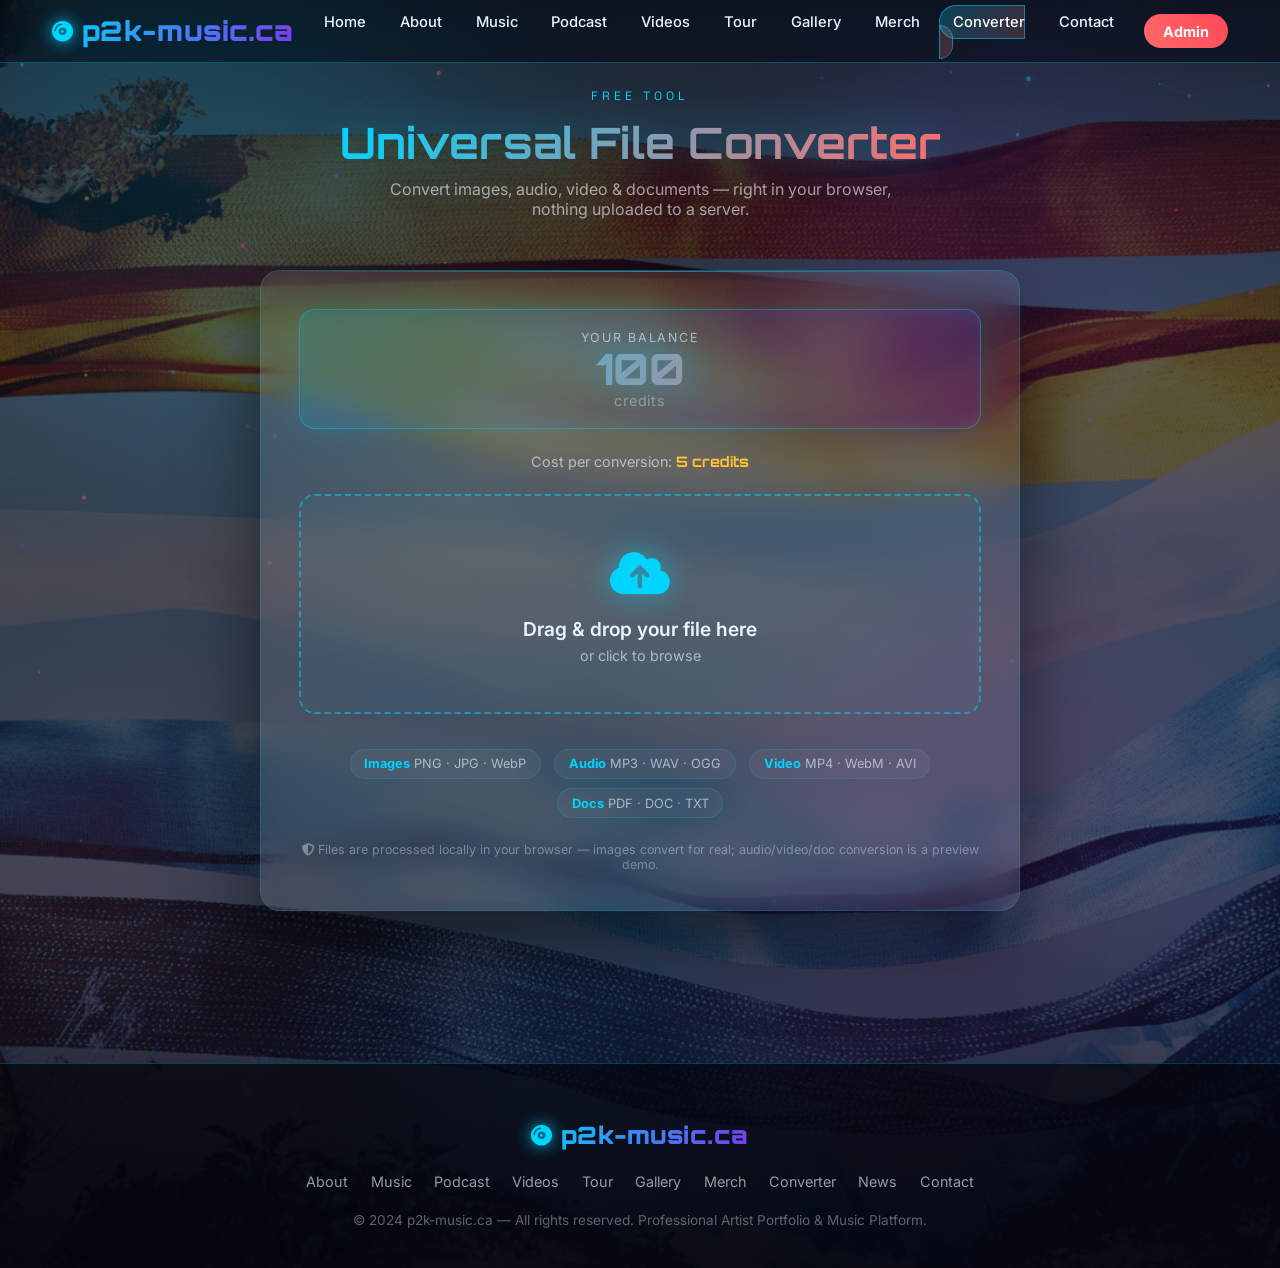
==== commit 2901e593: "Enterprise-hardening pass: audit-verified security, money, ops & front-end fixes Full multi-dimensio" ====
--- a/converter/index.html
+++ b/converter/index.html
@@ -6,6 +6,7 @@
     <title>File Converter — p2k-music.ca</title>
     <meta name="description" content="P2K Universal File Converter — convert images, audio, video and documents right in your browser.">
     <meta name="theme-color" content="#05060d">
+    <link rel="icon" href="data:image/svg+xml,%3Csvg xmlns='http://www.w3.org/2000/svg' viewBox='0 0 64 64'%3E%3Ccircle cx='32' cy='32' r='30' fill='%2305060d'/%3E%3Ccircle cx='32' cy='32' r='24' fill='none' stroke='%2300d4ff' stroke-width='4'/%3E%3Ccircle cx='32' cy='32' r='13' fill='none' stroke='%23ff2d95' stroke-width='4'/%3E%3Ccircle cx='32' cy='32' r='5' fill='%23ffc439'/%3E%3C/svg%3E">
     <link rel="preconnect" href="https://fonts.googleapis.com">
     <link rel="preconnect" href="https://fonts.gstatic.com" crossorigin>
     <link href="https://cdnjs.cloudflare.com/ajax/libs/font-awesome/6.4.0/css/all.min.css" rel="stylesheet">
--- a/assets/styles.css
+++ b/assets/styles.css
@@ -745,7 +745,7 @@
             box-shadow: inset 0 0 0 1px rgba(0, 212, 255, 0.35);
             pointer-events: none;
         }
-        .about-text h3 {
+        .about-text h1, .about-text h3 {
             font-family: 'Orbitron', monospace;
             font-size: 1.7rem;
             margin-bottom: 1.1rem;
@@ -1352,6 +1352,7 @@
 body[data-page="tour"]    .navlink[data-nav="tour"],
 body[data-page="gallery"] .navlink[data-nav="gallery"],
 body[data-page="merch"]   .navlink[data-nav="merch"],
+body[data-page="news"]    .navlink[data-nav="news"],
 body[data-page="converter"] .navlink[data-nav="converter"],
 body[data-page="contact"] .navlink[data-nav="contact"] {
     background: linear-gradient(120deg, rgba(0, 212, 255, 0.24), rgba(255, 107, 107, 0.22));
@@ -1483,3 +1484,24 @@
 
 /* aurora nebula dialed back to a faint colour ambience behind the ribbon photo */
 #auroraField .orb { opacity: 0.3; }
+
+/* ============================================================
+   ACCESSIBILITY
+   ============================================================ */
+/* Visible keyboard focus, on-theme (mouse clicks stay glow-only) */
+a:focus-visible, button:focus-visible, input:focus-visible,
+select:focus-visible, textarea:focus-visible, [role="button"]:focus-visible {
+    outline: 2px solid var(--cyan);
+    outline-offset: 2px;
+}
+
+/* Respect reduced-motion: freeze the ambient animation for users who ask —
+   the neon look survives, the constant movement doesn't. */
+@media (prefers-reduced-motion: reduce) {
+    *, *::before, *::after {
+        animation-duration: 0.01ms !important;
+        animation-iteration-count: 1 !important;
+        transition-duration: 0.01ms !important;
+    }
+    html { scroll-behavior: auto; }
+}
